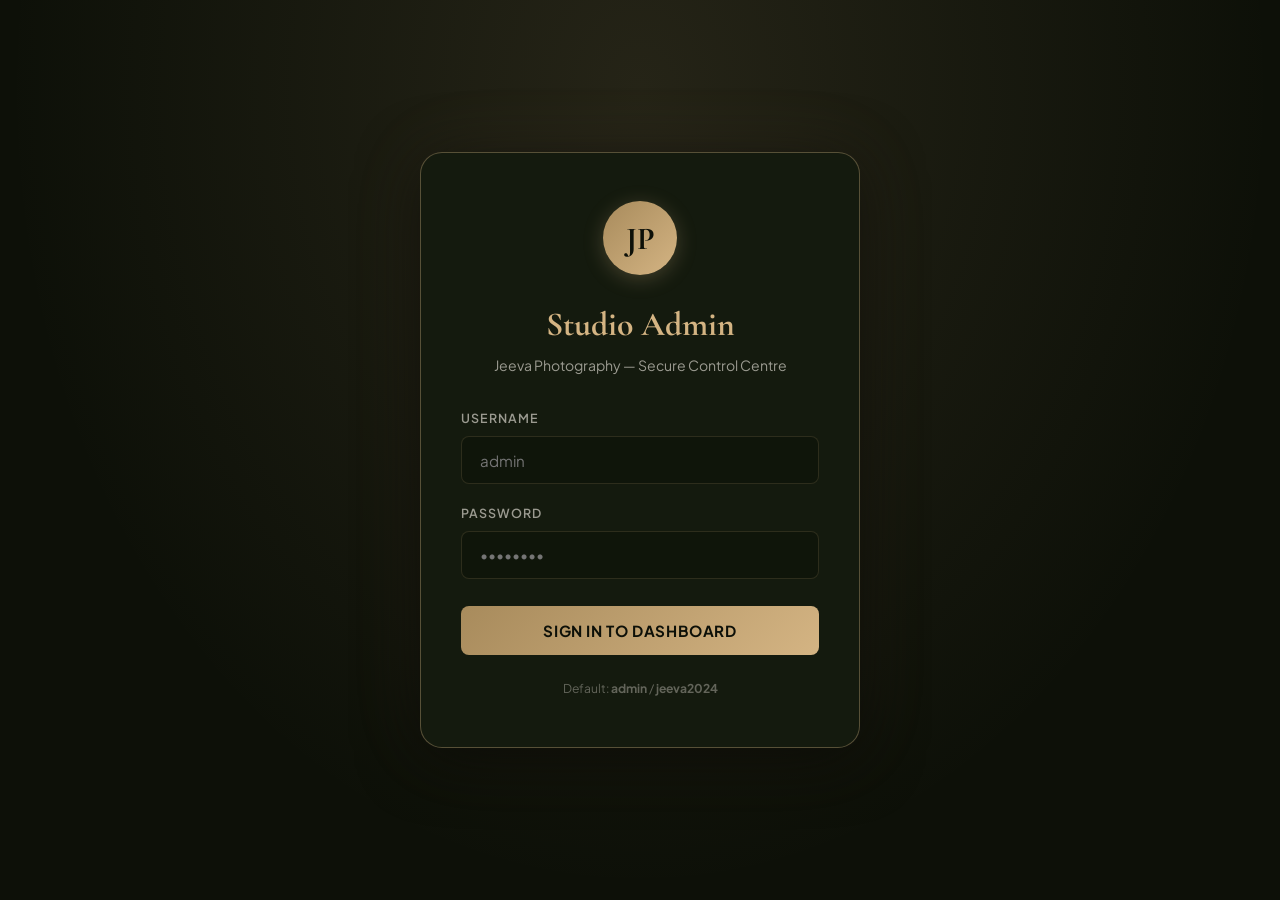
==== admin.html @ 40f2ad57 "Add files via upload" ====
<!DOCTYPE html>
<html lang="en">
<head>
  <meta charset="UTF-8" />
  <meta name="viewport" content="width=device-width, initial-scale=1.0" />
  <title>Jeeva Photography — Studio Admin Portal</title>
  <meta name="robots" content="noindex, nofollow" />
  <link rel="preconnect" href="https://fonts.googleapis.com" />
  <link rel="preconnect" href="https://fonts.gstatic.com" crossorigin />
  <link href="https://fonts.googleapis.com/css2?family=Cormorant+Garamond:wght@400;500;600;700&family=Plus+Jakarta+Sans:wght@300;400;500;600;700&display=swap" rel="stylesheet" />
  <style>
    *, *::before, *::after { box-sizing: border-box; margin: 0; padding: 0; }
    :root {
      --gold: #d4b483;
      --gold-l: #e8d0a0;
      --gold-d: #a88b5c;
      --gold-glow: rgba(212, 180, 131, 0.18);
      --bg: #0d1008;
      --bgp: #141a0e;
      --bgc: #1a2212;
      --bgc2: #212c17;
      --bgi: #0f150a;
      --bdr: rgba(212, 180, 131, 0.15);
      --bdr2: rgba(212, 180, 131, 0.35);
      --t: #f5f0e8;
      --t2: rgba(245, 240, 232, 0.6);
      --t3: rgba(245, 240, 232, 0.35);
      --grn: #27ae60;
      --grns: rgba(39, 174, 96, 0.15);
      --red: #e74c3c;
      --reds: rgba(231, 76, 60, 0.15);
      --blu: #3498db;
      --blus: rgba(52, 152, 219, 0.15);
      --org: #e67e22;
      --orgs: rgba(230, 126, 34, 0.15);
      --sf: 'Cormorant Garamond', Georgia, serif;
      --sn: 'Plus Jakarta Sans', -apple-system, BlinkMacSystemFont, sans-serif;
      --sw: 270px;
      --r: 14px;
      --rs: 8px;
    }
    body {
      font-family: var(--sn);
      background: var(--bg);
      color: var(--t);
      min-height: 100vh;
      font-size: 14px;
      line-height: 1.6;
      overflow-x: hidden;
    }
    a { color: var(--gold); text-decoration: none; }
    button, input, select, textarea { font-family: inherit; }
    ::-webkit-scrollbar { width: 6px; height: 6px; }
    ::-webkit-scrollbar-track { background: var(--bg); }
    ::-webkit-scrollbar-thumb { background: rgba(212, 180, 131, 0.3); border-radius: 4px; }

    /* LOGIN SCREEN */
    #ls {
      position: fixed;
      inset: 0;
      display: flex;
      align-items: center;
      justify-content: center;
      background: var(--bg);
      background-image: radial-gradient(ellipse at 50% 10%, rgba(212, 180, 131, 0.12), transparent 70%);
      z-index: 9999;
      transition: opacity 0.5s ease;
      padding: 1.5rem;
    }
    #ls.h { opacity: 0; pointer-events: none; }
    .lb {
      width: 100%;
      max-width: 440px;
      background: var(--bgp);
      border: 1px solid var(--bdr2);
      border-radius: 22px;
      padding: 3rem 2.5rem;
      text-align: center;
      box-shadow: 0 10px 60px rgba(0,0,0,0.6), 0 0 80px rgba(212, 180, 131, 0.08);
      position: relative;
    }
    .la {
      width: 74px;
      height: 74px;
      background: linear-gradient(135deg, var(--gold-d), var(--gold));
      border-radius: 50%;
      display: flex;
      align-items: center;
      justify-content: center;
      margin: 0 auto 1.4rem;
      font-family: var(--sf);
      font-size: 2rem;
      color: var(--bg);
      font-weight: 700;
      box-shadow: 0 4px 20px rgba(212, 180, 131, 0.25);
    }
    .lt { font-family: var(--sf); font-size: 2.1rem; color: var(--gold); margin-bottom: 0.2rem; font-weight: 700; }
    .ls2 { color: var(--t2); font-size: 0.88rem; margin-bottom: 2rem; }
    .lf { margin-bottom: 1.2rem; text-align: left; }
    .ll { font-size: 0.78rem; color: var(--t2); text-transform: uppercase; letter-spacing: 0.08em; margin-bottom: 0.45rem; display: block; font-weight: 600; }
    .li {
      width: 100%;
      padding: 0.85rem 1.1rem;
      background: var(--bgi);
      border: 1px solid var(--bdr);
      border-radius: var(--rs);
      color: var(--t);
      font-size: 0.95rem;
      outline: none;
      transition: border-color 0.2s, box-shadow 0.2s;
    }
    .li:focus { border-color: var(--gold); box-shadow: 0 0 0 3px var(--gold-glow); }
    .lbt {
      width: 100%;
      padding: 0.95rem;
      background: linear-gradient(135deg, var(--gold-d), var(--gold));
      color: var(--bg);
      font-weight: 700;
      font-size: 0.95rem;
      border: none;
      border-radius: var(--rs);
      letter-spacing: 0.04em;
      text-transform: uppercase;
      margin-top: 0.5rem;
      cursor: pointer;
      transition: all 0.2s;
    }
    .lbt:hover { opacity: 0.92; transform: translateY(-1px); box-shadow: 0 4px 15px rgba(212, 180, 131, 0.3); }
    .ler { color: var(--red); font-size: 0.84rem; margin-top: 0.85rem; display: none; }
    .ler.on { display: block; }
    .login-hint { margin-top: 1.5rem; font-size: 0.76rem; color: var(--t3); }

    /* MAIN APP LAYOUT */
    #app { display: none; min-height: 100vh; }
    #app.on { display: flex; }

    /* SIDEBAR */
    .sb {
      width: var(--sw);
      min-height: 100vh;
      background: var(--bgp);
      border-right: 1px solid var(--bdr);
      display: flex;
      flex-direction: column;
      position: fixed;
      left: 0;
      top: 0;
      bottom: 0;
      z-index: 100;
      overflow-y: auto;
    }
    .sbl {
      padding: 1.5rem 1.4rem 1.2rem;
      border-bottom: 1px solid var(--bdr);
      display: flex;
      align-items: center;
      gap: 0.75rem;
    }
    .sbl-icon {
      width: 36px;
      height: 36px;
      border-radius: 8px;
      background: linear-gradient(135deg, var(--gold-d), var(--gold));
      display: flex;
      align-items: center;
      justify-content: center;
      font-family: var(--sf);
      font-size: 1.1rem;
      color: var(--bg);
      font-weight: 700;
      flex-shrink: 0;
    }
    .sbt { font-family: var(--sf); font-size: 1.35rem; color: var(--gold); display: block; line-height: 1.1; font-weight: 700; }
    .sbs { font-size: 0.7rem; color: var(--t2); text-transform: uppercase; letter-spacing: 0.1em; display: block; margin-top: 2px; }
    
    .sbn { flex: 1; padding: 1.2rem 0.75rem; }
    .ns { font-size: 0.68rem; color: var(--t3); text-transform: uppercase; letter-spacing: 0.12em; padding: 0.7rem 0.75rem 0.3rem; font-weight: 700; }
    .sl {
      display: flex;
      align-items: center;
      gap: 0.75rem;
      padding: 0.7rem 0.9rem;
      border-radius: var(--rs);
      color: var(--t2);
      font-size: 0.88rem;
      font-weight: 500;
      cursor: pointer;
      transition: all 0.2s;
      margin-bottom: 3px;
      user-select: none;
    }
    .sl svg { flex-shrink: 0; opacity: 0.7; transition: opacity 0.2s; }
    .sl:hover { background: rgba(212, 180, 131, 0.08); color: var(--t); }
    .sl:hover svg { opacity: 1; }
    .sl.ac {
      background: linear-gradient(90deg, rgba(212, 180, 131, 0.18), rgba(212, 180, 131, 0.05));
      color: var(--gold);
      border-left: 3px solid var(--gold);
      padding-left: calc(0.9rem - 3px);
      font-weight: 600;
    }
    .sl.ac svg { opacity: 1; color: var(--gold); }
    .sbb {
      margin-left: auto;
      background: var(--gold);
      color: var(--bg);
      font-size: 0.68rem;
      font-weight: 700;
      padding: 0.15rem 0.5rem;
      border-radius: 100px;
    }
    .sbb.muted { background: rgba(212, 180, 131, 0.15); color: var(--gold); }

    .sbf {
      padding: 1.1rem 1.25rem;
      border-top: 1px solid var(--bdr);
      display: flex;
      align-items: center;
      gap: 0.75rem;
      background: rgba(0,0,0,0.15);
    }
    .sba {
      width: 36px;
      height: 36px;
      border-radius: 50%;
      background: linear-gradient(135deg, var(--gold-d), var(--gold));
      display: flex;
      align-items: center;
      justify-content: center;
      font-family: var(--sf);
      font-size: 1.05rem;
      color: var(--bg);
      font-weight: 700;
      flex-shrink: 0;
    }
    .sbfi { flex: 1; min-width: 0; }
    .sbfn { font-size: 0.85rem; font-weight: 600; color: var(--t); white-space: nowrap; overflow: hidden; text-overflow: ellipsis; }
    .sbfr { font-size: 0.72rem; color: var(--t2); }
    .lob {
      background: none;
      border: none;
      color: var(--t2);
      padding: 0.4rem;
      border-radius: var(--rs);
      cursor: pointer;
      transition: color 0.2s, background 0.2s;
    }
    .lob:hover { color: var(--red); background: var(--reds); }

    /* MAIN CONTAINER */
    .mc {
      margin-left: var(--sw);
      flex: 1;
      min-height: 100vh;
      display: flex;
      flex-direction: column;
      background: var(--bg);
    }
    .tb {
      height: 68px;
      background: var(--bgp);
      border-bottom: 1px solid var(--bdr);
      display: flex;
      align-items: center;
      justify-content: space-between;
      padding: 0 2rem;
      position: sticky;
      top: 0;
      z-index: 50;
      backdrop-filter: blur(8px);
    }
    .tb-left { display: flex; align-items: center; gap: 1rem; }
    .tbt { font-family: var(--sf); font-size: 1.45rem; font-weight: 700; color: var(--t); }
    .tbr { display: flex; align-items: center; gap: 1rem; }
    .tbb { display: flex; align-items: center; gap: 0.5rem; font-size: 0.8rem; color: var(--t2); background: var(--bgc); padding: 0.35rem 0.8rem; border-radius: 100px; border: 1px solid var(--bdr); }
    .liv { width: 8px; height: 8px; border-radius: 50%; background: var(--grn); box-shadow: 0 0 8px var(--grn); animation: pls 2s infinite; }
    @keyframes pls { 0%, 100% { opacity: 1; transform: scale(1); } 50% { opacity: 0.5; transform: scale(0.85); } }
    
    .vsb {
      display: flex;
      align-items: center;
      gap: 0.5rem;
      background: rgba(212, 180, 131, 0.12);
      border: 1px solid var(--bdr2);
      color: var(--gold);
      font-size: 0.82rem;
      padding: 0.45rem 1rem;
      border-radius: 100px;
      font-weight: 600;
      transition: all 0.2s;
    }
    .vsb:hover { background: rgba(212, 180, 131, 0.22); transform: translateY(-1px); }

    .pc { padding: 2rem; flex: 1; }
    .pn { display: none; animation: fadeIn 0.25s ease-out; }
    .pn.ac { display: block; }
    @keyframes fadeIn { from { opacity: 0; transform: translateY(6px); } to { opacity: 1; transform: translateY(0); } }

    /* STATS WIDGETS */
    .sr { display: grid; grid-template-columns: repeat(4, 1fr); gap: 1.2rem; margin-bottom: 2rem; }
    .sx {
      background: var(--bgc);
      border: 1px solid var(--bdr);
      border-radius: var(--r);
      padding: 1.4rem 1.5rem;
      position: relative;
      overflow: hidden;
      transition: transform 0.2s, border-color 0.2s;
    }
    .sx:hover { transform: translateY(-2px); border-color: var(--bdr2); }
    .sx::after {
      content: '';
      position: absolute;
      top: 0;
      left: 0;
      right: 0;
      height: 2px;
      background: linear-gradient(90deg, var(--gold-d), var(--gold));
    }
    .sxl { font-size: 0.76rem; color: var(--t2); text-transform: uppercase; letter-spacing: 0.08em; margin-bottom: 0.6rem; font-weight: 600; }
    .sxv { font-family: var(--sf); font-size: 2.2rem; color: var(--gold); font-weight: 700; line-height: 1; margin-bottom: 0.35rem; }
    .sxs { font-size: 0.78rem; color: var(--t3); }

    /* SECTION HEADERS & BUTTONS */
    .sh {
      display: flex;
      align-items: center;
      justify-content: space-between;
      margin-bottom: 1.5rem;
      gap: 1rem;
      flex-wrap: wrap;
    }
    .sht { font-family: var(--sf); font-size: 1.6rem; color: var(--t); font-weight: 700; }
    .shs { font-size: 0.84rem; color: var(--t2); margin-top: 0.15rem; }
    .sha { display: flex; align-items: center; gap: 0.75rem; flex-wrap: wrap; }

    .bg {
      background: linear-gradient(135deg, var(--gold-d), var(--gold));
      color: var(--bg);
      border: none;
      padding: 0.65rem 1.3rem;
      border-radius: var(--rs);
      font-weight: 700;
      font-size: 0.84rem;
      letter-spacing: 0.03em;
      cursor: pointer;
      transition: all 0.2s;
      display: inline-flex;
      align-items: center;
      gap: 0.5rem;
    }
    .bg:hover { opacity: 0.92; transform: translateY(-1px); box-shadow: 0 4px 14px rgba(212, 180, 131, 0.25); }
    .bo {
      background: rgba(212, 180, 131, 0.06);
      border: 1px solid var(--bdr2);
      color: var(--gold);
      padding: 0.6rem 1.2rem;
      border-radius: var(--rs);
      font-size: 0.84rem;
      font-weight: 600;
      cursor: pointer;
      transition: all 0.2s;
      display: inline-flex;
      align-items: center;
      gap: 0.5rem;
    }
    .bo:hover { background: rgba(212, 180, 131, 0.15); transform: translateY(-1px); }
    .bd {
      background: var(--reds);
      border: 1px solid rgba(231, 76, 60, 0.35);
      color: #ff6b6b;
      padding: 0.55rem 1.1rem;
      border-radius: var(--rs);
      font-size: 0.82rem;
      font-weight: 600;
      cursor: pointer;
      transition: all 0.2s;
      display: inline-flex;
      align-items: center;
      gap: 0.4rem;
    }
    .bd:hover { background: rgba(231, 76, 60, 0.3); color: #fff; }
    .bsm { padding: 0.35rem 0.75rem; font-size: 0.78rem; border-radius: 6px; }

    /* SEARCH & FILTERS BAR */
    .filter-bar {
      display: flex;
      gap: 0.75rem;
      align-items: center;
      margin-bottom: 1.5rem;
      flex-wrap: wrap;
    }
    .si-wrap { position: relative; flex: 1; min-width: 240px; }
    .si-icon { position: absolute; left: 1rem; top: 50%; transform: translateY(-50%); color: var(--t3); pointer-events: none; }
    .si {
      width: 100%;
      padding: 0.7rem 1rem 0.7rem 2.6rem;
      background: var(--bgc);
      border: 1px solid var(--bdr);
      border-radius: var(--rs);
      color: var(--t);
      font-size: 0.88rem;
      outline: none;
      transition: border-color 0.2s, box-shadow 0.2s;
    }
    .si:focus { border-color: var(--gold); box-shadow: 0 0 0 3px var(--gold-glow); }
    .fs {
      padding: 0.7rem 1rem;
      background: var(--bgc);
      border: 1px solid var(--bdr);
      border-radius: var(--rs);
      color: var(--t);
      font-size: 0.88rem;
      outline: none;
      cursor: pointer;
    }
    .fs option { background: var(--bgp); color: var(--t); }
    
    .filter-pills { display: flex; gap: 0.5rem; overflow-x: auto; padding-bottom: 2px; }
    .filter-pill {
      padding: 0.45rem 1rem;
      background: var(--bgc);
      border: 1px solid var(--bdr);
      border-radius: 100px;
      font-size: 0.8rem;
      color: var(--t2);
      cursor: pointer;
      white-space: nowrap;
      transition: all 0.2s;
    }
    .filter-pill:hover { border-color: var(--gold); color: var(--t); }
    .filter-pill.ac { background: var(--gold); color: var(--bg); border-color: var(--gold); font-weight: 700; }

    /* TABLES */
    .tw {
      background: var(--bgc);
      border: 1px solid var(--bdr);
      border-radius: var(--r);
      overflow-x: auto;
      box-shadow: 0 4px 20px rgba(0,0,0,0.2);
    }
    .dt { width: 100%; border-collapse: collapse; min-width: 700px; }
    .dt th {
      background: rgba(212, 180, 131, 0.08);
      padding: 0.85rem 1.2rem;
      text-align: left;
      font-size: 0.74rem;
      font-weight: 700;
      color: var(--gold);
      text-transform: uppercase;
      letter-spacing: 0.08em;
      border-bottom: 1px solid var(--bdr);
    }
    .dt td {
      padding: 0.95rem 1.2rem;
      font-size: 0.88rem;
      border-bottom: 1px solid rgba(212, 180, 131, 0.06);
      vertical-align: middle;
    }
    .dt tr:last-child td { border-bottom: none; }
    .dt tr:hover td { background: var(--bgc2); }

    /* STATUS BADGES */
    .stb { display: inline-flex; align-items: center; gap: 0.4rem; padding: 0.25rem 0.7rem; border-radius: 100px; font-size: 0.74rem; font-weight: 600; }
    .st-n { background: var(--blus); color: #5dade2; }
    .st-c { background: var(--orgs); color: var(--org); }
    .st-k { background: var(--grns); color: var(--grn); }
    .st-x { background: rgba(255, 255, 255, 0.08); color: var(--t2); }
    .std { width: 6px; height: 6px; border-radius: 50%; background: currentColor; }

    /* GALLERY GRIDS */
    .gallery-grid {
      display: grid;
      grid-template-columns: repeat(auto-fill, minmax(260px, 1fr));
      gap: 1.4rem;
    }
    .gallery-card {
      background: var(--bgc);
      border: 1px solid var(--bdr);
      border-radius: var(--r);
      overflow: hidden;
      display: flex;
      flex-direction: column;
      position: relative;
      transition: transform 0.25s, border-color 0.25s, box-shadow 0.25s;
    }
    .gallery-card:hover {
      transform: translateY(-4px);
      border-color: var(--bdr2);
      box-shadow: 0 8px 30px rgba(0,0,0,0.4);
    }
    .gallery-thumb-wrap {
      position: relative;
      width: 100%;
      height: 220px;
      background: #000;
      overflow: hidden;
    }
    .gallery-thumb {
      width: 100%;
      height: 100%;
      object-fit: cover;
      transition: transform 0.3s ease;
    }
    .gallery-card:hover .gallery-thumb { transform: scale(1.04); }
    .gallery-tag-pill {
      position: absolute;
      top: 0.75rem;
      left: 0.75rem;
      background: rgba(13, 16, 8, 0.85);
      backdrop-filter: blur(4px);
      border: 1px solid var(--bdr);
      color: var(--gold);
      font-size: 0.72rem;
      font-weight: 600;
      padding: 0.25rem 0.65rem;
      border-radius: 100px;
    }
    .gallery-format-pill {
      position: absolute;
      top: 0.75rem;
      right: 0.75rem;
      background: rgba(0,0,0,0.7);
      color: var(--t2);
      font-size: 0.68rem;
      padding: 0.2rem 0.5rem;
      border-radius: 4px;
      text-transform: uppercase;
    }
    .gallery-card-body {
      padding: 1.2rem;
      flex: 1;
      display: flex;
      flex-direction: column;
      justify-content: space-between;
    }
    .gallery-card-title {
      font-weight: 600;
      font-size: 0.95rem;
      color: var(--t);
      margin-bottom: 0.4rem;
      line-height: 1.35;
      display: -webkit-box;
      -webkit-line-clamp: 2;
      -webkit-box-orient: vertical;
      overflow: hidden;
    }
    .gallery-card-meta {
      font-size: 0.78rem;
      color: var(--t2);
      margin-bottom: 1rem;
      display: flex;
      justify-content: space-between;
    }
    .gallery-card-actions {
      display: flex;
      gap: 0.5rem;
      border-top: 1px solid var(--bdr);
      padding-top: 0.9rem;
    }

    /* VIDEO CARDS */
    .video-grid {
      display: grid;
      grid-template-columns: repeat(auto-fill, minmax(320px, 1fr));
      gap: 1.5rem;
    }
    .video-admin-card {
      background: var(--bgc);
      border: 1px solid var(--bdr);
      border-radius: var(--r);
      overflow: hidden;
      display: flex;
      flex-direction: column;
      transition: transform 0.2s, border-color 0.2s;
    }
    .video-admin-card:hover { transform: translateY(-3px); border-color: var(--bdr2); }
    .video-preview-wrapper {
      position: relative;
      width: 100%;
      height: 200px;
      background: #000;
    }
    .video-preview-wrapper video {
      width: 100%;
      height: 100%;
      object-fit: cover;
    }
    .video-preview-poster {
      position: absolute;
      inset: 0;
      width: 100%;
      height: 100%;
      object-fit: cover;
    }
    .video-badge-tag {
      position: absolute;
      top: 0.75rem;
      left: 0.75rem;
      background: var(--gold);
      color: var(--bg);
      font-size: 0.72rem;
      font-weight: 700;
      padding: 0.2rem 0.6rem;
      border-radius: 4px;
      z-index: 2;
    }

    /* TESTIMONIALS LIST */
    .test-grid {
      display: grid;
      grid-template-columns: repeat(auto-fill, minmax(320px, 1fr));
      gap: 1.3rem;
    }
    .test-card {
      background: var(--bgc);
      border: 1px solid var(--bdr);
      border-radius: var(--r);
      padding: 1.5rem;
      display: flex;
      flex-direction: column;
      justify-content: space-between;
      transition: border-color 0.2s, transform 0.2s;
    }
    .test-card:hover { border-color: var(--bdr2); transform: translateY(-2px); }
    .test-head { display: flex; align-items: center; gap: 0.9rem; margin-bottom: 0.9rem; }
    .test-avatar {
      width: 44px;
      height: 44px;
      border-radius: 50%;
      background: linear-gradient(135deg, var(--gold-d), var(--gold));
      display: flex;
      align-items: center;
      justify-content: center;
      font-family: var(--sf);
      font-size: 1.2rem;
      color: var(--bg);
      font-weight: 700;
      overflow: hidden;
      flex-shrink: 0;
    }
    .test-avatar img { width: 100%; height: 100%; object-fit: cover; }
    .test-name { font-weight: 700; font-size: 1rem; color: var(--t); }
    .test-loc { font-size: 0.78rem; color: var(--t2); }
    .test-stars { color: var(--gold); font-size: 1rem; margin-bottom: 0.6rem; letter-spacing: 2px; }
    .test-body { font-size: 0.88rem; color: var(--t2); line-height: 1.6; font-style: italic; margin-bottom: 1.2rem; flex: 1; }
    .test-actions { display: flex; gap: 0.5rem; border-top: 1px solid var(--bdr); padding-top: 0.8rem; }

    /* PACKAGES CARDS */
    .pkg-admin-grid {
      display: grid;
      grid-template-columns: repeat(auto-fill, minmax(320px, 1fr));
      gap: 1.5rem;
    }
    .pkg-admin-card {
      background: var(--bgc);
      border: 1px solid var(--bdr);
      border-radius: var(--r);
      padding: 1.6rem;
      display: flex;
      flex-direction: column;
      position: relative;
    }
    .pkg-admin-card.popular { border-color: var(--gold); }
    .pkg-pop-badge {
      position: absolute;
      top: -10px;
      right: 1.5rem;
      background: var(--gold);
      color: var(--bg);
      font-size: 0.72rem;
      font-weight: 700;
      padding: 0.2rem 0.7rem;
      border-radius: 100px;
      text-transform: uppercase;
    }
    .pkg-title { font-family: var(--sf); font-size: 1.6rem; color: var(--gold); margin-bottom: 0.3rem; font-weight: 700; }
    .pkg-price { font-size: 1.5rem; font-weight: 700; color: var(--t); margin-bottom: 1rem; }
    .pkg-price span { font-size: 0.85rem; color: var(--t2); font-weight: 400; margin-right: 0.3rem; }
    .pkg-features { list-style: none; margin-bottom: 1.4rem; flex: 1; }
    .pkg-features li {
      font-size: 0.84rem;
      color: var(--t2);
      padding: 0.35rem 0;
      border-bottom: 1px solid rgba(212, 180, 131, 0.06);
      display: flex;
      align-items: flex-start;
      gap: 0.5rem;
    }
    .pkg-features li::before { content: '✓'; color: var(--gold); font-weight: 700; }

    /* MODALS & FORMS */
    .mo {
      position: fixed;
      inset: 0;
      background: rgba(0, 0, 0, 0.8);
      backdrop-filter: blur(6px);
      z-index: 1000;
      display: none;
      align-items: center;
      justify-content: center;
      padding: 1.5rem;
    }
    .mo.on { display: flex; animation: fadeIn 0.2s ease-out; }
    .mb {
      background: var(--bgp);
      border: 1px solid var(--bdr2);
      border-radius: 20px;
      padding: 2.2rem;
      width: 100%;
      max-width: 650px;
      box-shadow: 0 10px 50px rgba(0,0,0,0.7);
      position: relative;
      max-height: 92vh;
      overflow-y: auto;
    }
    .moc {
      position: absolute;
      top: 1.2rem;
      right: 1.2rem;
      background: rgba(255,255,255,0.05);
      border: 1px solid var(--bdr);
      color: var(--t2);
      width: 32px;
      height: 32px;
      border-radius: 50%;
      display: flex;
      align-items: center;
      justify-content: center;
      cursor: pointer;
      font-size: 1rem;
      transition: all 0.2s;
    }
    .moc:hover { color: var(--t); background: var(--reds); border-color: var(--red); }
    .mot { font-family: var(--sf); font-size: 1.7rem; color: var(--gold); margin-bottom: 0.2rem; font-weight: 700; }
    .mos { font-size: 0.84rem; color: var(--t2); margin-bottom: 1.5rem; }

    .fr { display: grid; grid-template-columns: 1fr 1fr; gap: 1.2rem; margin-bottom: 1.2rem; }
    .fr.f { grid-template-columns: 1fr; }
    .ff { display: flex; flex-direction: column; gap: 0.4rem; }
    .flb { font-size: 0.78rem; color: var(--t2); font-weight: 600; text-transform: uppercase; letter-spacing: 0.06em; }
    .fc {
      width: 100%;
      padding: 0.75rem 1rem;
      background: var(--bgi);
      border: 1px solid var(--bdr);
      border-radius: var(--rs);
      color: var(--t);
      font-size: 0.9rem;
      outline: none;
      transition: border-color 0.2s, box-shadow 0.2s;
    }
    .fc:focus { border-color: var(--gold); box-shadow: 0 0 0 3px var(--gold-glow); }
    .fc option { background: var(--bgp); color: var(--t); }
    .fca { resize: vertical; min-height: 90px; }
    
    /* FILE UPLOAD DROPZONE */
    .dropzone-box {
      border: 2px dashed var(--bdr2);
      border-radius: var(--rs);
      padding: 1.4rem;
      text-align: center;
      background: rgba(212, 180, 131, 0.03);
      cursor: pointer;
      transition: all 0.2s;
      position: relative;
    }
    .dropzone-box:hover, .dropzone-box.dragover {
      border-color: var(--gold);
      background: rgba(212, 180, 131, 0.08);
    }
    .dropzone-box input[type="file"] {
      position: absolute;
      inset: 0;
      opacity: 0;
      cursor: pointer;
      width: 100%;
      height: 100%;
    }
    .dz-icon { color: var(--gold); margin-bottom: 0.5rem; }
    .dz-title { font-weight: 600; font-size: 0.88rem; color: var(--t); margin-bottom: 0.2rem; }
    .dz-hint { font-size: 0.74rem; color: var(--t2); }
    
    /* PREVIEW CONTAINER */
    .preview-box {
      margin-top: 0.75rem;
      position: relative;
      display: none;
      border-radius: var(--rs);
      overflow: hidden;
      border: 1px solid var(--bdr2);
      max-height: 180px;
      background: #000;
    }
    .preview-box.on { display: block; }
    .preview-box img, .preview-box video { width: 100%; max-height: 180px; object-fit: contain; }
    .preview-remove {
      position: absolute;
      top: 0.5rem;
      right: 0.5rem;
      background: rgba(0,0,0,0.75);
      border: 1px solid var(--red);
      color: #ff6b6b;
      padding: 0.2rem 0.5rem;
      border-radius: 4px;
      font-size: 0.72rem;
      cursor: pointer;
    }

    /* CARD SECTIONS (SETTINGS & CONTENT) */
    .scd {
      background: var(--bgc);
      border: 1px solid var(--bdr);
      border-radius: var(--r);
      padding: 1.8rem;
      margin-bottom: 1.8rem;
    }
    .scdt {
      font-size: 1.05rem;
      font-weight: 700;
      color: var(--gold);
      margin-bottom: 1.2rem;
      padding-bottom: 0.75rem;
      border-bottom: 1px solid var(--bdr);
      display: flex;
      align-items: center;
      gap: 0.6rem;
    }

    /* QUICK ACTIONS */
    .qa { display: grid; grid-template-columns: repeat(3, 1fr); gap: 1.2rem; margin-bottom: 2rem; }
    .qc {
      background: var(--bgc);
      border: 1px solid var(--bdr);
      border-radius: var(--r);
      padding: 1.3rem 1.4rem;
      display: flex;
      align-items: center;
      gap: 1rem;
      cursor: pointer;
      transition: all 0.2s;
      color: inherit;
    }
    .qc:hover { border-color: var(--bdr2); background: var(--bgc2); transform: translateY(-2px); }
    .qi {
      width: 44px;
      height: 44px;
      border-radius: 10px;
      display: flex;
      align-items: center;
      justify-content: center;
      background: rgba(212, 180, 131, 0.12);
      color: var(--gold);
      flex-shrink: 0;
    }
    .ql { font-weight: 700; font-size: 0.92rem; }
    .qsu { font-size: 0.78rem; color: var(--t2); }

    /* TOAST */
    #atst {
      position: fixed;
      bottom: 2rem;
      right: 2rem;
      background: var(--bgp);
      border: 1px solid var(--bdr2);
      border-left: 4px solid var(--gold);
      color: var(--t);
      padding: 0.9rem 1.4rem;
      border-radius: var(--rs);
      font-size: 0.88rem;
      font-weight: 500;
      box-shadow: 0 8px 30px rgba(0,0,0,0.5);
      z-index: 9000;
      transform: translateY(30px);
      opacity: 0;
      transition: all 0.3s ease;
      pointer-events: none;
      display: flex;
      align-items: center;
      gap: 0.6rem;
    }
    #atst.on { transform: translateY(0); opacity: 1; }

    @media (max-width: 1100px) {
      .sr { grid-template-columns: repeat(2, 1fr); }
      .qa { grid-template-columns: 1fr 1fr; }
    }
    @media (max-width: 768px) {
      .sb { transform: translateX(-100%); transition: transform 0.3s; }
      .sb.open { transform: translateX(0); }
      .mc { margin-left: 0; }
      .sr, .fr, .qa { grid-template-columns: 1fr; }
      .pc { padding: 1.2rem; }
    }
  </style>
</head>
<body>

<!-- LOGIN OVERLAY -->
<div id="ls">
  <div class="lb">
    <div class="la">JP</div>
    <h1 class="lt">Studio Admin</h1>
    <p class="ls2">Jeeva Photography — Secure Control Centre</p>
    <form id="loginForm" onsubmit="handleLogin(event)">
      <div class="lf">
        <label class="ll" for="lu">Username</label>
        <input class="li" type="text" id="lu" placeholder="admin" autocomplete="username" required />
      </div>
      <div class="lf">
        <label class="ll" for="lp">Password</label>
        <input class="li" type="password" id="lp" placeholder="••••••••" autocomplete="current-password" required />
      </div>
      <button type="submit" class="lbt" id="lbn">Sign In to Dashboard</button>
    </form>
    <div class="ler" id="ler">Incorrect username or password. Please try again.</div>
    <div class="login-hint">Default: <strong>admin</strong> / <strong>jeeva2024</strong></div>
  </div>
</div>

<!-- APP WRAPPER -->
<div id="app">

  <!-- SIDEBAR NAVIGATION -->
  <aside class="sb">
    <div class="sbl">
      <div class="sbl-icon">J</div>
      <div>
        <span class="sbt">Jeeva Studio</span>
        <span class="sbs">Control Centre</span>
      </div>
    </div>
    <nav class="sbn">
      <div class="ns">Overview</div>
      <div class="sl ac" data-p="dashboard">
        <svg width="18" height="18" viewBox="0 0 24 24" fill="none" stroke="currentColor" stroke-width="2"><rect x="3" y="3" width="7" height="7"/><rect x="14" y="3" width="7" height="7"/><rect x="14" y="14" width="7" height="7"/><rect x="3" y="14" width="7" height="7"/></svg>
        <span>Dashboard</span>
      </div>
      <div class="sl" data-p="enquiries">
        <svg width="18" height="18" viewBox="0 0 24 24" fill="none" stroke="currentColor" stroke-width="2"><path d="M21 15a2 2 0 0 1-2 2H7l-4 4V5a2 2 0 0 1 2-2h14a2 2 0 0 1 2 2z"/></svg>
        <span>Enquiries</span>
        <span class="sbb" id="nbdg">0</span>
      </div>

      <div class="ns" style="margin-top:0.8rem">Website Sections</div>
      <div class="sl" data-p="home">
        <svg width="18" height="18" viewBox="0 0 24 24" fill="none" stroke="currentColor" stroke-width="2"><path d="M3 9l9-7 9 7v11a2 2 0 0 1-2 2H5a2 2 0 0 1-2-2z"/><polyline points="9 22 9 12 15 12 15 22"/></svg>
        <span>Home / Hero</span>
      </div>
      <div class="sl" data-p="about">
        <svg width="18" height="18" viewBox="0 0 24 24" fill="none" stroke="currentColor" stroke-width="2"><path d="M20 21v-2a4 4 0 0 0-4-4H8a4 4 0 0 0-4 4v2"/><circle cx="12" cy="7" r="4"/></svg>
        <span>About / Founder</span>
      </div>
      <div class="sl" data-p="portfolio">
        <svg width="18" height="18" viewBox="0 0 24 24" fill="none" stroke="currentColor" stroke-width="2"><rect x="3" y="3" width="18" height="18" rx="2" ry="2"/><circle cx="8.5" cy="8.5" r="1.5"/><polyline points="21 15 16 10 5 21"/></svg>
        <span>Portfolio Photos</span>
        <span class="sbb muted" id="pCount">0</span>
      </div>
      <div class="sl" data-p="videos">
        <svg width="18" height="18" viewBox="0 0 24 24" fill="none" stroke="currentColor" stroke-width="2"><polygon points="23 7 16 12 23 17 23 7"/><rect x="1" y="5" width="15" height="14" rx="2"/></svg>
        <span>Cinematic Films</span>
        <span class="sbb muted" id="vCount">0</span>
      </div>
      <div class="sl" data-p="testimonials">
        <svg width="18" height="18" viewBox="0 0 24 24" fill="none" stroke="currentColor" stroke-width="2"><polygon points="12 2 15.09 8.26 22 9.27 17 14.14 18.18 21.02 12 17.77 5.82 21.02 7 14.14 2 9.27 8.91 8.26 12 2"/></svg>
        <span>Testimonials</span>
      </div>
      <div class="sl" data-p="packages">
        <svg width="18" height="18" viewBox="0 0 24 24" fill="none" stroke="currentColor" stroke-width="2"><rect x="2" y="3" width="20" height="14" rx="2"/><line x1="8" y1="21" x2="16" y2="21"/><line x1="12" y1="17" x2="12" y2="21"/></svg>
        <span>Packages & Pricing</span>
      </div>

      <div class="ns" style="margin-top:0.8rem">System</div>
      <div class="sl" data-p="settings">
        <svg width="18" height="18" viewBox="0 0 24 24" fill="none" stroke="currentColor" stroke-width="2"><circle cx="12" cy="12" r="3"/><path d="M19.4 15a1.65 1.65 0 0 0 .33 1.82l.06.06a2 2 0 0 1-2.83 2.83l-.06-.06a1.65 1.65 0 0 0-1.82-.33 1.65 1.65 0 0 0-1 1.51V21a2 2 0 0 1-4 0v-.09A1.65 1.65 0 0 0 9 19.4a1.65 1.65 0 0 0-1.82.33l-.06.06a2 2 0 0 1-2.83-2.83l.06-.06A1.65 1.65 0 0 0 4.68 15a1.65 1.65 0 0 0-1.51-1H3a2 2 0 0 1 0-4h.09A1.65 1.65 0 0 0 4.6 9a1.65 1.65 0 0 0-.33-1.82l-.06-.06a2 2 0 0 1 2.83-2.83l.06.06A1.65 1.65 0 0 0 9 4.68a1.65 1.65 0 0 0 1-1.51V3a2 2 0 0 1 4 0v.09a1.65 1.65 0 0 0 1 1.51 1.65 1.65 0 0 0 1.82-.33l.06-.06a2 2 0 0 1 2.83 2.83l-.06.06A1.65 1.65 0 0 0 19.4 9a1.65 1.65 0 0 0 1.51 1H21a2 2 0 0 1 0 4h-.09a1.65 1.65 0 0 0-1.51 1z"/></svg>
        <span>Settings & Backup</span>
      </div>
    </nav>

    <div class="sbf">
      <div class="sba">J</div>
      <div class="sbfi">
        <div class="sbfn">Jeeva</div>
        <div class="sbfr">Studio Owner</div>
      </div>
      <button class="lob" id="lobtn" title="Sign Out">
        <svg width="18" height="18" viewBox="0 0 24 24" fill="none" stroke="currentColor" stroke-width="2"><path d="M9 21H5a2 2 0 0 1-2-2V5a2 2 0 0 1 2-2h4"/><polyline points="16 17 21 12 16 7"/><line x1="21" y1="12" x2="9" y2="12"/></svg>
      </button>
    </div>
  </aside>

  <!-- MAIN CONTENT AREA -->
  <div class="mc">
    
    <!-- TOPBAR -->
    <header class="tb">
      <div class="tb-left">
        <span class="tbt" id="tbt">Dashboard</span>
      </div>
      <div class="tbr">
        <div class="tbb"><span class="liv"></span><span>Studio Live</span></div>
        <a href="index.html" target="_blank" class="vsb">
          <svg width="15" height="15" viewBox="0 0 24 24" fill="none" stroke="currentColor" stroke-width="2"><path d="M18 13v6a2 2 0 0 1-2 2H5a2 2 0 0 1-2-2V8a2 2 0 0 1 2-2h6"/><polyline points="15 3 21 3 21 9"/><line x1="10" y1="14" x2="21" y2="3"/></svg>
          <span>View Site</span>
        </a>
      </div>
    </header>

    <div class="pc">

      <!-- TAB 1: DASHBOARD -->
      <div class="pn ac" id="pn-dashboard">
        <div class="sr">
          <div class="sx">
            <div class="sxl">Total Enquiries</div>
            <div class="sxv" id="s1">0</div>
            <div class="sxs">All-time received</div>
          </div>
          <div class="sx">
            <div class="sxl">New Leads</div>
            <div class="sxv" id="s2">0</div>
            <div class="sxs">Awaiting response</div>
          </div>
          <div class="sx">
            <div class="sxl">Portfolio Photos</div>
            <div class="sxv" id="s3">0</div>
            <div class="sxs">Live on showcase</div>
          </div>
          <div class="sx">
            <div class="sxl">Cinematic Films</div>
            <div class="sxv" id="s4">0</div>
            <div class="sxs">Videos & reels</div>
          </div>
        </div>

        <div class="sh">
          <div>
            <div class="sht">Quick Actions</div>
            <div class="shs">Frequently used studio operations</div>
          </div>
        </div>

        <div class="qa">
          <div class="qc" onclick="go('home')">
            <div class="qi"><svg width="22" height="22" viewBox="0 0 24 24" fill="none" stroke="currentColor" stroke-width="2"><path d="M3 9l9-7 9 7v11a2 2 0 0 1-2 2H5a2 2 0 0 1-2-2z"/><polyline points="9 22 9 12 15 12 15 22"/></svg></div>
            <div>
              <div class="ql">Edit Home / Hero</div>
              <div class="qsu">Update banners & text</div>
            </div>
          </div>
          <div class="qc" onclick="go('about')">
            <div class="qi"><svg width="22" height="22" viewBox="0 0 24 24" fill="none" stroke="currentColor" stroke-width="2"><path d="M20 21v-2a4 4 0 0 0-4-4H8a4 4 0 0 0-4 4v2"/><circle cx="12" cy="7" r="4"/></svg></div>
            <div>
              <div class="ql">Edit About / Founder</div>
              <div class="qsu">Update portrait & story</div>
            </div>
          </div>
          <div class="qc" onclick="openAddPhoto()">
            <div class="qi"><svg width="22" height="22" viewBox="0 0 24 24" fill="none" stroke="currentColor" stroke-width="2"><rect x="3" y="3" width="18" height="18" rx="2"/><circle cx="8.5" cy="8.5" r="1.5"/><line x1="12" y1="11" x2="12" y2="17"/><line x1="9" y1="14" x2="15" y2="14"/></svg></div>
            <div>
              <div class="ql">+ Add Photo from PC</div>
              <div class="qsu">Upload to portfolio</div>
            </div>
          </div>
          <div class="qc" onclick="openAddVideo()">
            <div class="qi"><svg width="22" height="22" viewBox="0 0 24 24" fill="none" stroke="currentColor" stroke-width="2"><polygon points="23 7 16 12 23 17 23 7"/><rect x="1" y="5" width="15" height="14" rx="2"/></svg></div>
            <div>
              <div class="ql">+ Add Video Film</div>
              <div class="qsu">Upload 4K highlights</div>
            </div>
          </div>
          <div class="qc" onclick="openAddBooking()">
            <div class="qi"><svg width="22" height="22" viewBox="0 0 24 24" fill="none" stroke="currentColor" stroke-width="2"><path d="M16 21v-2a4 4 0 0 0-4-4H5a4 4 0 0 0-4 4v2"/><circle cx="8.5" cy="7" r="4"/><line x1="20" y1="8" x2="20" y2="14"/><line x1="23" y1="11" x2="17" y2="11"/></svg></div>
            <div>
              <div class="ql">+ New Client Lead</div>
              <div class="qsu">Record manual booking</div>
            </div>
          </div>
          <div class="qc" onclick="go('enquiries')">
            <div class="qi"><svg width="22" height="22" viewBox="0 0 24 24" fill="none" stroke="currentColor" stroke-width="2"><path d="M21 15a2 2 0 0 1-2 2H7l-4 4V5a2 2 0 0 1 2-2h14a2 2 0 0 1 2 2z"/></svg></div>
            <div>
              <div class="ql">View All Enquiries</div>
              <div class="qsu">Manage client bookings</div>
            </div>
          </div>
        </div>

        <div class="sh">
          <div>
            <div class="sht">Recent Enquiries</div>
            <div class="shs">Latest leads submitted from the website</div>
          </div>
          <button class="bo" onclick="go('enquiries')">View All Enquiries →</button>
        </div>
        <div class="tw">
          <table class="dt">
            <thead>
              <tr>
                <th>Client</th>
                <th>Package</th>
                <th>Event Date</th>
                <th>Received</th>
                <th>Status</th>
                <th>Action</th>
              </tr>
            </thead>
            <tbody id="reb">
              <tr><td colspan="6" style="text-align:center;color:var(--t2);padding:2rem">No enquiries yet.</td></tr>
            </tbody>
          </table>
        </div>
      </div>

      <!-- TAB 2: HOME / HERO SECTION -->
      <div class="pn" id="pn-home">
        <div class="sh">
          <div>
            <div class="sht">Home / Hero Section Customization</div>
            <div class="shs">Headlines, slideshow background photos, and trust badges</div>
          </div>
          <button class="bg" onclick="saveHomeSection()">Save Home Section</button>
        </div>

        <div class="scd">
          <div class="scdt">
            <svg width="18" height="18" viewBox="0 0 24 24" fill="none" stroke="currentColor" stroke-width="2"><path d="M3 9l9-7 9 7v11a2 2 0 0 1-2 2H5a2 2 0 0 1-2-2z"/></svg>
            Hero Headlines & Intro Text
          </div>
          <div class="fr">
            <div class="ff">
              <label class="flb">Studio Script Tag (Top)</label>
              <input class="fc" id="h_nameScript" value="Jeeva" />
            </div>
            <div class="ff">
              <label class="flb">Studio Serif Tag (Top)</label>
              <input class="fc" id="h_nameSerif" value="Photography" />
            </div>
          </div>
          <div class="fr">
            <div class="ff">
              <label class="flb">Main Headline (Line 1)</label>
              <input class="fc" id="h_title1" value="Preserving Timeless Emotions." />
            </div>
            <div class="ff">
              <label class="flb">Highlight Headline (Line 2 — Gold Accent)</label>
              <input class="fc" id="h_title2" value="Crafting Visual Legacies." />
            </div>
          </div>
          <div class="fr f">
            <div class="ff">
              <label class="flb">Hero Subtitle Paragraph</label>
              <textarea class="fc fca" id="h_subtitle">A masterclass fine-art studio dedicated to documenting unscripted emotion, royal wedding ceremonies &amp; unforgettable life chapters with bespoke elegance.</textarea>
            </div>
          </div>
        </div>

        <div class="scd">
          <div class="scdt">
            <svg width="18" height="18" viewBox="0 0 24 24" fill="none" stroke="currentColor" stroke-width="2"><rect x="3" y="3" width="18" height="18" rx="2"/><circle cx="8.5" cy="8.5" r="1.5"/></svg>
            Hero Background Slideshow Images (Upload from PC or Path)
          </div>
          <div class="fr">
            <div class="ff">
              <label class="flb">Hero Slide 1 (PC Upload)</label>
              <input type="file" class="fc" accept="image/*" onchange="handleHeroSlideFile(this, 1)" />
              <input class="fc" id="h_slide1" value="images/hero-slide-1.jpg" style="margin-top:0.4rem" />
            </div>
            <div class="ff">
              <label class="flb">Hero Slide 2 (PC Upload)</label>
              <input type="file" class="fc" accept="image/*" onchange="handleHeroSlideFile(this, 2)" />
              <input class="fc" id="h_slide2" value="images/hero-slide-2.jpg" style="margin-top:0.4rem" />
            </div>
          </div>
          <div class="fr f">
            <div class="ff">
              <label class="flb">Hero Slide 3 (PC Upload)</label>
              <input type="file" class="fc" accept="image/*" onchange="handleHeroSlideFile(this, 3)" />
              <input class="fc" id="h_slide3" value="images/hero-slide-3.jpg" style="margin-top:0.4rem" />
            </div>
          </div>
        </div>

        <div class="scd">
          <div class="scdt">
            <svg width="18" height="18" viewBox="0 0 24 24" fill="none" stroke="currentColor" stroke-width="2"><polyline points="20 6 9 17 4 12"/></svg>
            Hero Trust Badges & Metrics
          </div>
          <div class="fr">
            <div class="ff"><label class="flb">Badge 1 Number</label><input class="fc" id="h_t1Num" value="16+" /></div>
            <div class="ff"><label class="flb">Badge 1 Label</label><input class="fc" id="h_t1Lbl" value="Years Mastery" /></div>
          </div>
          <div class="fr">
            <div class="ff"><label class="flb">Badge 2 Number</label><input class="fc" id="h_t2Num" value="571+" /></div>
            <div class="ff"><label class="flb">Badge 2 Label</label><input class="fc" id="h_t2Lbl" value="Celebrations" /></div>
          </div>
          <div class="fr">
            <div class="ff"><label class="flb">Badge 3 Number</label><input class="fc" id="h_t3Num" value="4K" /></div>
            <div class="ff"><label class="flb">Badge 3 Label</label><input class="fc" id="h_t3Lbl" value="Cinema Grade" /></div>
          </div>
          <div class="fr">
            <div class="ff"><label class="flb">Badge 4 Number</label><input class="fc" id="h_t4Num" value="100%" /></div>
            <div class="ff"><label class="flb">Badge 4 Label</label><input class="fc" id="h_t4Lbl" value="Artisanal Finish" /></div>
          </div>
          <button class="bg" onclick="saveHomeSection()">Save Home Section</button>
        </div>
      </div>

      <!-- TAB 3: ABOUT / FOUNDER SECTION -->
      <div class="pn" id="pn-about">
        <div class="sh">
          <div>
            <div class="sht">About / Founder Section Customization</div>
            <div class="shs">Founder portrait, bio story, quote, and key distinctive features</div>
          </div>
          <button class="bg" onclick="saveAboutSection()">Save About Section</button>
        </div>

        <div class="scd">
          <div class="scdt">
            <svg width="18" height="18" viewBox="0 0 24 24" fill="none" stroke="currentColor" stroke-width="2"><path d="M20 21v-2a4 4 0 0 0-4-4H8a4 4 0 0 0-4 4v2"/><circle cx="12" cy="7" r="4"/></svg>
            Founder Portrait & Identity
          </div>
          <div class="fr">
            <div class="ff">
              <label class="flb">Founder Name</label>
              <input class="fc" id="ab_fname" value="Jeeva" />
            </div>
            <div class="ff">
              <label class="flb">Founder Role</label>
              <input class="fc" id="ab_frole" value="Founder & Lead Artist" />
            </div>
          </div>
          <div class="fr f">
            <div class="ff">
              <label class="flb">Upload Founder Portrait Photo from PC</label>
              <input type="file" class="fc" accept="image/*" onchange="handleFounderImageFile(this)" />
              <input class="fc" id="ab_fimg" value="images/founder.jpg" style="margin-top:0.4rem" />
            </div>
          </div>
          <div class="fr">
            <div class="ff">
              <label class="flb">Floating Badge Number</label>
              <input class="fc" id="ab_fbadgeNum" value="571+" />
            </div>
            <div class="ff">
              <label class="flb">Floating Badge Label</label>
              <input class="fc" id="ab_fbadgeLbl" value="Happy Clients" />
            </div>
          </div>
        </div>

        <div class="scd">
          <div class="scdt">
            <svg width="18" height="18" viewBox="0 0 24 24" fill="none" stroke="currentColor" stroke-width="2"><path d="M14 2H6a2 2 0 0 0-2 2v16a2 2 0 0 0 2 2h12a2 2 0 0 0 2-2V8z"/><polyline points="14 2 14 8 20 8"/></svg>
            About Story & Content
          </div>
          <div class="fr">
            <div class="ff"><label class="flb">Section Tag</label><input class="fc" id="ab_tag" value="About The Founder" /></div>
            <div class="ff"><label class="flb">Heading Script Accent</label><input class="fc" id="ab_hdAccent" value="Meet" /></div>
          </div>
          <div class="fr f">
            <div class="ff"><label class="flb">Experience Subheading</label><input class="fc" id="ab_expHd" value="16+ Years of Capturing Beautiful Stories" /></div>
          </div>
          <div class="fr f">
            <div class="ff"><label class="flb">Story Paragraph 1</label><textarea class="fc fca" id="ab_p1">With over 16 years of dedicated mastery in the photography field, Jeeva has been turning meaningful celebrations and authentic human connections into timeless visual heirlooms.</textarea></div>
          </div>
          <div class="fr f">
            <div class="ff"><label class="flb">Story Paragraph 2</label><textarea class="fc fca" id="ab_p2">From intimate ceremonies to grand destination weddings, every frame is crafted with a meticulous eye for natural light, heartfelt emotion, editorial composition, and soulful storytelling.</textarea></div>
          </div>
          <div class="fr f">
            <div class="ff"><label class="flb">Quote Box Text</label><input class="fc" id="ab_quote" value="“Trusted by clients to capture their most meaningful moments.”" /></div>
          </div>
          <div class="fr f">
            <div class="ff"><label class="flb">Key Features (1 feature per line)</label><textarea class="fc fca" id="ab_features">Cinematic Color Palette&#10;Candid Emotional Essence&#10;Heritage & Royal Venues&#10;Master Retouching & Framing</textarea></div>
          </div>
          <button class="bg" onclick="saveAboutSection()">Save About Section</button>
        </div>
      </div>

      <!-- TAB 4: PORTFOLIO PHOTOS -->
      <div class="pn" id="pn-portfolio">
        <div class="sh">
          <div>
            <div class="sht">Portfolio Showcase Photos</div>
            <div class="shs">Manage gallery photos displayed across categories</div>
          </div>
          <div class="sha">
            <button class="bg" onclick="openAddPhoto()">+ Add Photo from PC</button>
          </div>
        </div>

        <div class="filter-bar">
          <div class="filter-pills" id="portFilterPills">
            <button class="filter-pill ac" data-cat="all" onclick="filterPortfolio('all', this)">All Categories</button>
            <button class="filter-pill" data-cat="weddings" onclick="filterPortfolio('weddings', this)">Weddings</button>
            <button class="filter-pill" data-cat="portraits" onclick="filterPortfolio('portraits', this)">Portraits</button>
            <button class="filter-pill" data-cat="candid" onclick="filterPortfolio('candid', this)">Candid</button>
            <button class="filter-pill" data-cat="pre-wedding" onclick="filterPortfolio('pre-wedding', this)">Pre-Wedding</button>
            <button class="filter-pill" data-cat="events" onclick="filterPortfolio('events', this)">Events</button>
          </div>
          <div class="si-wrap" style="max-width:300px;margin-left:auto">
            <svg class="si-icon" width="16" height="16" viewBox="0 0 24 24" fill="none" stroke="currentColor" stroke-width="2"><circle cx="11" cy="11" r="8"/><line x1="21" y1="21" x2="16.65" y2="16.65"/></svg>
            <input class="si" type="text" id="psi" placeholder="Search photos..." oninput="renderPortfolioGrid()" />
          </div>
        </div>

        <div class="gallery-grid" id="portfolioGrid"></div>
      </div>

      <!-- TAB 5: CINEMATIC FILMS -->
      <div class="pn" id="pn-videos">
        <div class="sh">
          <div>
            <div class="sht">Cinematic Films & Highlights</div>
            <div class="shs">4K wedding films, save-the-date teasers, and cinematic reels</div>
          </div>
          <div class="sha">
            <button class="bg" onclick="openAddVideo()">+ Add Video Film</button>
          </div>
        </div>

        <div class="filter-bar">
          <div class="filter-pills" id="videoFilterPills">
            <button class="filter-pill ac" data-cat="all" onclick="filterVideos('all', this)">All Films</button>
            <button class="filter-pill" data-cat="wedding-films" onclick="filterVideos('wedding-films', this)">Wedding Films</button>
            <button class="filter-pill" data-cat="save-the-date" onclick="filterVideos('save-the-date', this)">Save The Date</button>
            <button class="filter-pill" data-cat="cinematic-reels" onclick="filterVideos('cinematic-reels', this)">Cinematic Reels</button>
          </div>
        </div>

        <div class="video-grid" id="videosGrid"></div>
      </div>

      <!-- TAB 6: TESTIMONIALS -->
      <div class="pn" id="pn-testimonials">
        <div class="sh">
          <div>
            <div class="sht">Client Reviews & Testimonials</div>
            <div class="shs">Couple reflections displayed on the website</div>
          </div>
          <div class="sha">
            <button class="bg" onclick="openAddTestimonial()">+ Add Review</button>
          </div>
        </div>

        <div class="test-grid" id="testimonialsGrid"></div>
      </div>

      <!-- TAB 7: PACKAGES -->
      <div class="pn" id="pn-packages">
        <div class="sh">
          <div>
            <div class="sht">Photography Packages & Pricing</div>
            <div class="shs">Manage pricing tiers, coverage items, and promo banners</div>
          </div>
          <div class="sha">
            <button class="bg" onclick="openAddPackage()">+ Add Custom Package</button>
          </div>
        </div>

        <div class="pkg-admin-grid" id="packagesGrid"></div>
      </div>

      <!-- TAB 8: ENQUIRIES -->
      <div class="pn" id="pn-enquiries">
        <div class="sh">
          <div>
            <div class="sht">Client Enquiries & Bookings</div>
            <div class="shs">All incoming photography leads and walk-in records</div>
          </div>
          <div class="sha">
            <button class="bg" onclick="openAddBooking()">+ Add Manual Booking</button>
            <button class="bo" onclick="exportCSV()">Export CSV</button>
            <button class="bd" onclick="clearAllEnquiries()">Clear All</button>
          </div>
        </div>

        <div class="filter-bar">
          <div class="si-wrap">
            <svg class="si-icon" width="16" height="16" viewBox="0 0 24 24" fill="none" stroke="currentColor" stroke-width="2"><circle cx="11" cy="11" r="8"/><line x1="21" y1="21" x2="16.65" y2="16.65"/></svg>
            <input class="si" type="text" id="esi" placeholder="Search by name, phone, email, notes..." oninput="renderEnquiries()" />
          </div>
          <select class="fs" id="esf" onchange="renderEnquiries()">
            <option value="">All Statuses</option>
            <option value="New">New</option>
            <option value="Contacted">Contacted</option>
            <option value="Confirmed">Confirmed</option>
            <option value="Closed">Closed</option>
          </select>
        </div>

        <div class="tw">
          <table class="dt">
            <thead>
              <tr>
                <th>#</th>
                <th>Client</th>
                <th>Contact</th>
                <th>Selected Package</th>
                <th>Event Date</th>
                <th>Received</th>
                <th>Status</th>
                <th>Actions</th>
              </tr>
            </thead>
            <tbody id="aeb">
              <tr><td colspan="8" style="text-align:center;color:var(--t2);padding:2.5rem">No enquiries found.</td></tr>
            </tbody>
          </table>
        </div>
      </div>

      <!-- TAB 9: SETTINGS & BACKUP -->
      <div class="pn" id="pn-settings">
        <div class="sh">
          <div>
            <div class="sht">Studio Settings & Backup</div>
            <div class="shs">Branding, credentials, and full PC data export/import</div>
          </div>
        </div>

        <!-- CONTACT & BRANDING -->
        <div class="scd">
          <div class="scdt">
            <svg width="18" height="18" viewBox="0 0 24 24" fill="none" stroke="currentColor" stroke-width="2"><path d="M20 21v-2a4 4 0 0 0-4-4H8a4 4 0 0 0-4 4v2"/><circle cx="12" cy="7" r="4"/></svg>
            Studio Information & Contact
          </div>
          <div class="fr">
            <div class="ff"><label class="flb">Studio Name</label><input class="fc" id="st_n" value="Jeeva Photography" /></div>
            <div class="ff"><label class="flb">Phone / WhatsApp</label><input class="fc" id="st_p" value="+91 95147 51045" /></div>
          </div>
          <div class="fr">
            <div class="ff"><label class="flb">Email Address</label><input class="fc" id="st_e" value="jeevaphotography1820@gmail.com" /></div>
            <div class="ff"><label class="flb">Instagram Handle</label><input class="fc" id="st_i" value="@__jeeva_photography__" /></div>
          </div>
          <div class="fr f">
            <div class="ff"><label class="flb">Studio Physical Address</label><input class="fc" id="st_a" value="SB Tower Building, 1st Floor (Opp. Register Office), Vandikara Street, Ramanathapuram - 623504" /></div>
          </div>
          <div class="fr">
            <div class="ff"><label class="flb">Business Hours</label><input class="fc" id="st_h" value="Mon - Sun, 9:00 AM - 8:30 PM" /></div>
            <div class="ff"><label class="flb">Years of Experience</label><input class="fc" id="st_y" value="16+" /></div>
          </div>
          <div class="fr">
            <div class="ff"><label class="flb">Happy Clients Counter</label><input class="fc" id="st_c" value="571+" /></div>
            <div class="ff"><label class="flb">Moments Captured Counter</label><input class="fc" id="st_m" value="1000+" /></div>
          </div>
          <button class="bg" onclick="saveStudioSettings()">Save Studio Information</button>
        </div>

        <!-- ADMIN CREDENTIALS -->
        <div class="scd">
          <div class="scdt">
            <svg width="18" height="18" viewBox="0 0 24 24" fill="none" stroke="currentColor" stroke-width="2"><rect x="3" y="11" width="18" height="11" rx="2" ry="2"/><path d="M7 11V7a5 5 0 0 1 10 0v4"/></svg>
            Change Admin Password
          </div>
          <div class="fr">
            <div class="ff"><label class="flb">Current Password</label><input class="fc" type="password" id="cp" /></div>
            <div class="ff"><label class="flb">New Password</label><input class="fc" type="password" id="np" /></div>
          </div>
          <div class="fr f">
            <div class="ff"><label class="flb">Confirm New Password</label><input class="fc" type="password" id="cnp" /></div>
          </div>
          <button class="bg" onclick="changeAdminPassword()">Update Password</button>
        </div>

        <!-- FULL BACKUP & RESTORE -->
        <div class="scd">
          <div class="scdt">
            <svg width="18" height="18" viewBox="0 0 24 24" fill="none" stroke="currentColor" stroke-width="2"><path d="M21 15v4a2 2 0 0 1-2 2H5a2 2 0 0 1-2-2v-4"/><polyline points="7 10 12 15 17 10"/><line x1="12" y1="15" x2="12" y2="3"/></svg>
            Full Studio Backup & Restore (JSON)
          </div>
          <p style="color:var(--t2);font-size:0.86rem;margin-bottom:1.2rem">
            Export a complete offline backup of all photos, videos, reviews, packages, inquiries, home &amp; about content, and settings to your PC. You can restore it anytime on any device.
          </p>
          <div style="display:flex;gap:1rem;flex-wrap:wrap;align-items:center">
            <button class="bo" onclick="exportFullBackupJSON()">
              <svg width="16" height="16" viewBox="0 0 24 24" fill="none" stroke="currentColor" stroke-width="2"><path d="M21 15v4a2 2 0 0 1-2 2H5a2 2 0 0 1-2-2v-4"/><polyline points="7 10 12 15 17 10"/><line x1="12" y1="15" x2="12" y2="3"/></svg>
              Export Full Backup (.json)
            </button>

            <label class="bg" style="cursor:pointer;margin:0">
              <svg width="16" height="16" viewBox="0 0 24 24" fill="none" stroke="currentColor" stroke-width="2"><path d="M21 15v4a2 2 0 0 1-2 2H5a2 2 0 0 1-2-2v-4"/><polyline points="17 8 12 3 7 8"/><line x1="12" y1="3" x2="12" y2="15"/></svg>
              Import / Restore from PC
              <input type="file" id="importJsonFile" accept=".json" style="display:none" onchange="importFullBackupJSON(event)" />
            </label>

            <button class="bd" onclick="resetDefaultsConfirm()">Reset to Defaults</button>
          </div>
        </div>

      </div>

    </div>
  </div>
</div>

<!-- MODALS -->

<!-- MODAL: ADD / EDIT PHOTO -->
<div class="mo" id="photoModal">
  <div class="mb">
    <button class="moc" onclick="closeModal('photoModal')">&#10005;</button>
    <div class="mot" id="pmTitle">Add New Photo</div>
    <div class="mos">Upload photo from your PC or paste an image path</div>
    <form id="photoForm" onsubmit="savePhoto(event)">
      <input type="hidden" id="photoId" />

      <div class="ff" style="margin-bottom:1.2rem">
        <label class="flb">Upload Photo from PC</label>
        <div class="dropzone-box" id="photoDropzone">
          <input type="file" id="photoFileInput" accept="image/*" onchange="handlePhotoFile(this)" />
          <div class="dz-icon"><svg width="32" height="32" viewBox="0 0 24 24" fill="none" stroke="currentColor" stroke-width="1.8"><rect x="3" y="3" width="18" height="18" rx="2"/><circle cx="8.5" cy="8.5" r="1.5"/><polyline points="21 15 16 10 5 21"/></svg></div>
          <div class="dz-title">Click to Browse or Drag Photo Here</div>
          <div class="dz-hint">Supports JPG, PNG, WEBP from your PC</div>
        </div>
        <div class="preview-box" id="photoPreviewBox">
          <img id="photoPreviewImg" src="" alt="Preview" />
          <button type="button" class="preview-remove" onclick="removePhotoPreview()">Remove</button>
        </div>
      </div>

      <div class="fr f">
        <div class="ff">
          <label class="flb">Or Image URL / Path</label>
          <input class="fc" id="photoUrl" placeholder="images/portfolio-wedding-1.jpg" oninput="handlePhotoUrlInput(this.value)" />
        </div>
      </div>

      <div class="fr f">
        <div class="ff">
          <label class="flb">Photo Title</label>
          <input class="fc" id="photoTitle" placeholder="e.g. VOWS — Triple Portrait, Together Is a Beautiful Place" required />
        </div>
      </div>

      <div class="fr">
        <div class="ff">
          <label class="flb">Category</label>
          <select class="fc" id="photoCategory" onchange="autoFillCatLabel(this.value)" required>
            <option value="weddings">Weddings</option>
            <option value="portraits">Portraits</option>
            <option value="candid">Candid</option>
            <option value="pre-wedding">Pre-Wedding</option>
            <option value="events">Events</option>
          </select>
        </div>
        <div class="ff">
          <label class="flb">Category Badge Label</label>
          <input class="fc" id="photoCatLabel" placeholder="e.g. Editorial Portrait" required />
        </div>
      </div>

      <div class="fr">
        <div class="ff">
          <label class="flb">Format / Orientation</label>
          <select class="fc" id="photoFormat">
            <option value="tall">Tall (Portrait 3:4 / 4:5)</option>
            <option value="normal">Standard (3:2)</option>
            <option value="wide">Wide / Landscape</option>
          </select>
        </div>
        <div class="ff">
          <label class="flb">Location</label>
          <input class="fc" id="photoLocation" placeholder="e.g. Studio Jeeva / Ramanathapuram" />
        </div>
      </div>

      <div class="fr f">
        <div class="ff">
          <label class="flb">Year</label>
          <input class="fc" id="photoYear" value="2026" />
        </div>
      </div>

      <div style="display:flex;gap:0.75rem;margin-top:1.5rem">
        <button type="submit" class="bg">Save Photo</button>
        <button type="button" class="bo" onclick="closeModal('photoModal')">Cancel</button>
      </div>
    </form>
  </div>
</div>

<!-- MODAL: ADD / EDIT VIDEO -->
<div class="mo" id="videoModal">
  <div class="mb">
    <button class="moc" onclick="closeModal('videoModal')">&#10005;</button>
    <div class="mot" id="vmTitle">Add Cinematic Film</div>
    <div class="mos">Upload video file & poster from PC or enter URLs</div>
    <form id="videoForm" onsubmit="saveVideo(event)">
      <input type="hidden" id="videoId" />

      <!-- Video file upload -->
      <div class="ff" style="margin-bottom:1.2rem">
        <label class="flb">Upload Video from PC</label>
        <div class="dropzone-box" id="videoDropzone">
          <input type="file" id="videoFileInput" accept="video/mp4,video/webm" onchange="handleVideoFile(this)" />
          <div class="dz-icon"><svg width="32" height="32" viewBox="0 0 24 24" fill="none" stroke="currentColor" stroke-width="1.8"><polygon points="23 7 16 12 23 17 23 7"/><rect x="1" y="5" width="15" height="14" rx="2"/></svg></div>
          <div class="dz-title">Click to Browse or Drag MP4 / WEBM Video</div>
          <div class="dz-hint">Supports MP4, WEBM up to 4K from your PC</div>
        </div>
        <div class="preview-box" id="videoPreviewBox">
          <video id="videoPreviewEl" controls></video>
          <button type="button" class="preview-remove" onclick="removeVideoPreview()">Remove</button>
        </div>
      </div>

      <div class="fr f">
        <div class="ff">
          <label class="flb">Or Video URL / Path</label>
          <input class="fc" id="videoSrc" placeholder="videos/suba-weds-saran.mp4" oninput="handleVideoUrlInput(this.value)" />
        </div>
      </div>

      <!-- Poster Upload -->
      <div class="ff" style="margin-bottom:1.2rem">
        <label class="flb">Upload Video Cover / Poster from PC</label>
        <div class="dropzone-box" style="padding:1rem">
          <input type="file" id="posterFileInput" accept="image/*" onchange="handlePosterFile(this)" />
          <div class="dz-title">Browse Video Poster Image</div>
        </div>
        <input class="fc" id="videoPoster" placeholder="images/portfolio-wedding-1.jpg" style="margin-top:0.4rem" />
      </div>

      <div class="fr">
        <div class="ff">
          <label class="flb">Film Title</label>
          <input class="fc" id="videoTitle" placeholder="Suba Weds Saran — The Royal Wedding Film" required />
        </div>
        <div class="ff">
          <label class="flb">Couple / Subject</label>
          <input class="fc" id="videoCouple" placeholder="Suba & Saran" required />
        </div>
      </div>

      <div class="fr">
        <div class="ff">
          <label class="flb">Category</label>
          <select class="fc" id="videoCat" required>
            <option value="wedding-films">Wedding Films</option>
            <option value="save-the-date">Save The Date</option>
            <option value="cinematic-reels">Cinematic Reels</option>
          </select>
        </div>
        <div class="ff">
          <label class="flb">Category Label</label>
          <input class="fc" id="videoCatLabel" placeholder="Wedding Ceremony Film" />
        </div>
      </div>

      <div class="fr">
        <div class="ff">
          <label class="flb">Quality Badge</label>
          <input class="fc" id="videoBadge" placeholder="4K Ultra HD" value="4K Ultra HD" />
        </div>
        <div class="ff">
          <label class="flb">Tag / Pill</label>
          <input class="fc" id="videoTag" placeholder="Royal Wedding" value="Royal Wedding" />
        </div>
      </div>

      <div class="fr f">
        <div class="ff">
          <label class="flb">Story Description</label>
          <textarea class="fc fca" id="videoDesc" placeholder="An emotional and grand celebration capturing holy rituals..."></textarea>
        </div>
      </div>

      <div style="display:flex;gap:0.75rem;margin-top:1.5rem">
        <button type="submit" class="bg">Save Cinematic Film</button>
        <button type="button" class="bo" onclick="closeModal('videoModal')">Cancel</button>
      </div>
    </form>
  </div>
</div>

<!-- MODAL: ADD / EDIT TESTIMONIAL -->
<div class="mo" id="testModal">
  <div class="mb">
    <button class="moc" onclick="closeModal('testModal')">&#10005;</button>
    <div class="mot" id="tmTitle">Add Review</div>
    <div class="mos">Client reflection will appear on the live website</div>
    <form id="testForm" onsubmit="saveTestimonial(event)">
      <input type="hidden" id="testId" />

      <div class="fr">
        <div class="ff">
          <label class="flb">Client Name</label>
          <input class="fc" id="testName" placeholder="e.g. Priya & Karthik" required />
        </div>
        <div class="ff">
          <label class="flb">Event Location / Description</label>
          <input class="fc" id="testLoc" placeholder="e.g. Grand Wedding, Ramanathapuram" required />
        </div>
      </div>

      <div class="fr f">
        <div class="ff">
          <label class="flb">Review Text</label>
          <textarea class="fc fca" id="testText" placeholder="“Jeeva Photography captured every important moment beautifully...”" required></textarea>
        </div>
      </div>

      <div class="fr">
        <div class="ff">
          <label class="flb">Rating (Stars)</label>
          <select class="fc" id="testStars">
            <option value="5">★★★★★ (5 Stars)</option>
            <option value="4">★★★★☆ (4 Stars)</option>
            <option value="3">★★★☆☆ (3 Stars)</option>
          </select>
        </div>
        <div class="ff">
          <label class="flb">Optional Client Photo from PC</label>
          <input type="file" id="testAvatarFile" class="fc" accept="image/*" onchange="handleAvatarFile(this)" />
        </div>
      </div>

      <div style="display:flex;gap:0.75rem;margin-top:1.5rem">
        <button type="submit" class="bg">Save Review</button>
        <button type="button" class="bo" onclick="closeModal('testModal')">Cancel</button>
      </div>
    </form>
  </div>
</div>

<!-- MODAL: ADD / EDIT PACKAGE -->
<div class="mo" id="pkgModal">
  <div class="mb">
    <button class="moc" onclick="closeModal('pkgModal')">&#10005;</button>
    <div class="mot" id="pkmTitle">Add Photography Package</div>
    <div class="mos">Create or customize package tiers and pricing</div>
    <form id="pkgForm" onsubmit="savePackage(event)">
      <input type="hidden" id="pkgId" />

      <div class="fr">
        <div class="ff">
          <label class="flb">Package Title</label>
          <input class="fc" id="pkgTitle" placeholder="Premium Package" required />
        </div>
        <div class="ff">
          <label class="flb">Script Accent Heading</label>
          <input class="fc" id="pkgScriptTitle" placeholder="Premium" required />
        </div>
      </div>

      <div class="fr">
        <div class="ff">
          <label class="flb">Price Amount (e.g. 1,60,000)</label>
          <input class="fc" id="pkgPrice" placeholder="1,60,000" required />
        </div>
        <div class="ff">
          <label class="flb">Badge Overlay</label>
          <input class="fc" id="pkgBadge" placeholder="PROMESSE / EVERYTHING" />
        </div>
      </div>

      <div class="fr">
        <div class="ff">
          <label class="flb">Is Most Popular Tier?</label>
          <select class="fc" id="pkgIsPopular">
            <option value="false">No (Standard card)</option>
            <option value="true">Yes (Highlighted popular)</option>
          </select>
        </div>
        <div class="ff">
          <label class="flb">Main Card Image Path / PC Upload</label>
          <input class="fc" id="pkgMainImage" placeholder="images/hero-slide-2.jpg" />
        </div>
      </div>

      <div class="fr f">
        <div class="ff">
          <label class="flb">Coverage Features (1 feature per line)</label>
          <textarea class="fc fca" id="pkgFeatures" rows="6" placeholder="Full-Day Coverage (8–12 Hours)&#10;Pre-Wedding Ceremony&#10;Wedding Ceremony&#10;Reception Coverage&#10;Family and Group Portraits&#10;Couple Portraits&#10;Candid Photography throughout the event" required></textarea>
        </div>
      </div>

      <div style="display:flex;gap:0.75rem;margin-top:1.5rem">
        <button type="submit" class="bg">Save Package</button>
        <button type="button" class="bo" onclick="closeModal('pkgModal')">Cancel</button>
      </div>
    </form>
  </div>
</div>

<!-- MODAL: ADD MANUAL ENQUIRY / BOOKING -->
<div class="mo" id="bookingModal">
  <div class="mb">
    <button class="moc" onclick="closeModal('bookingModal')">&#10005;</button>
    <div class="mot" id="bmTitle">Add Client Booking</div>
    <div class="mos">Record a new enquiry or walk-in client</div>
    <form id="bookingForm" onsubmit="saveBooking(event)">
      <input type="hidden" id="bkId" />

      <div class="fr">
        <div class="ff">
          <label class="flb">Client Name</label>
          <input class="fc" id="bkName" placeholder="Client Name" required />
        </div>
        <div class="ff">
          <label class="flb">Phone Number</label>
          <input class="fc" id="bkPhone" placeholder="+91 95147 51045" required />
        </div>
      </div>

      <div class="fr">
        <div class="ff">
          <label class="flb">Email Address</label>
          <input class="fc" id="bkEmail" type="email" placeholder="client@example.com" />
        </div>
        <div class="ff">
          <label class="flb">Event Date</label>
          <input class="fc" type="date" id="bkDate" />
        </div>
      </div>

      <div class="fr">
        <div class="ff">
          <label class="flb">Package / Service Type</label>
          <input class="fc" id="bkService" placeholder="e.g. Premium Package - Rs 1,60,000" required />
        </div>
        <div class="ff">
          <label class="flb">Booking Status</label>
          <select class="fc" id="bkStatus">
            <option value="New">New</option>
            <option value="Contacted">Contacted</option>
            <option value="Confirmed">Confirmed</option>
            <option value="Closed">Closed</option>
          </select>
        </div>
      </div>

      <div class="fr f">
        <div class="ff">
          <label class="flb">Notes & Vision Details</label>
          <textarea class="fc fca" id="bkNotes" placeholder="Client requirements, venue details..."></textarea>
        </div>
      </div>

      <div style="display:flex;gap:0.75rem;margin-top:1.5rem">
        <button type="submit" class="bg">Save Booking</button>
        <button type="button" class="bo" onclick="closeModal('bookingModal')">Cancel</button>
      </div>
    </form>
  </div>
</div>

<!-- MODAL: VIEW ENQUIRY DETAILS -->
<div class="mo" id="viewEnquiryModal">
  <div class="mb">
    <button class="moc" onclick="closeModal('viewEnquiryModal')">&#10005;</button>
    <div class="mot" id="veName">Client Name</div>
    <div class="mos" id="veReceived">Received info</div>
    <div id="veBody"></div>
    <div class="sha" id="veActions" style="margin-top:1.5rem;border-top:1px solid var(--bdr);padding-top:1.2rem"></div>
  </div>
</div>

<div id="atst">
  <svg width="18" height="18" viewBox="0 0 24 24" fill="none" stroke="currentColor" stroke-width="2"><polyline points="20 6 9 17 4 12"/></svg>
  <span id="atstMsg">Action successful</span>
</div>

<!-- DATA SYNC LAYER -->
<script src="js/portfolio-data.js"></script>
<script src="js/video-data.js"></script>
<script src="js/db-sync.js"></script>

<script>
/* ADMIN CONTROLLER SCRIPT */

// 1. AUTHENTICATION & LOGIN
const loginForm = document.getElementById('loginForm');
function handleLogin(e) {
  if (e) e.preventDefault();
  const auth = JeevaDB.getAuth();
  const u = document.getElementById('lu').value.trim();
  const p = document.getElementById('lp').value;

  if (u === auth.username && p === auth.password) {
    document.getElementById('ler').classList.remove('on');
    document.getElementById('ls').classList.add('h');
    setTimeout(() => {
      document.getElementById('ls').style.display = 'none';
      document.getElementById('app').classList.add('on');
      initAdmin();
    }, 400);
  } else {
    document.getElementById('ler').classList.add('on');
    document.getElementById('lp').value = '';
    document.getElementById('lp').focus();
  }
}

document.getElementById('lobtn').onclick = () => {
  document.getElementById('app').classList.remove('on');
  const ls = document.getElementById('ls');
  ls.style.display = 'flex';
  ls.style.opacity = '1';
  ls.classList.remove('h');
  document.getElementById('lu').value = '';
  document.getElementById('lp').value = '';
};

// 2. TAB NAVIGATION
const PAGE_TITLES = {
  dashboard: 'Dashboard',
  home: 'Home / Hero Customization',
  about: 'About / Founder Story',
  enquiries: 'Client Enquiries & Bookings',
  portfolio: 'Portfolio Photos',
  videos: 'Cinematic Films & Highlights',
  testimonials: 'Client Testimonials',
  packages: 'Packages & Pricing',
  settings: 'Studio Settings & Backup'
};

function go(pageId) {
  document.querySelectorAll('.pn').forEach(p => p.classList.remove('ac'));
  document.querySelectorAll('.sl').forEach(l => l.classList.remove('ac'));
  
  const targetPanel = document.getElementById('pn-' + pageId);
  if (targetPanel) targetPanel.classList.add('ac');
  
  const targetNav = document.querySelector(`.sl[data-p="${pageId}"]`);
  if (targetNav) targetNav.classList.add('ac');
  
  document.getElementById('tbt').textContent = PAGE_TITLES[pageId] || pageId;

  if (pageId === 'dashboard') renderDashboard();
  if (pageId === 'home') loadHomeValues();
  if (pageId === 'about') loadAboutValues();
  if (pageId === 'enquiries') renderEnquiries();
  if (pageId === 'portfolio') renderPortfolioGrid();
  if (pageId === 'videos') renderVideosGrid();
  if (pageId === 'testimonials') renderTestimonialsGrid();
  if (pageId === 'packages') renderPackagesGrid();
  if (pageId === 'settings') loadSettingsValues();
}

document.querySelectorAll('.sl[data-p]').forEach(navItem => {
  navItem.onclick = () => go(navItem.getAttribute('data-p'));
});

// Toast Notifications
function toast(msg) {
  const t = document.getElementById('atst');
  document.getElementById('atstMsg').textContent = msg;
  t.classList.add('on');
  setTimeout(() => t.classList.remove('on'), 3200);
}

function closeModal(id) {
  document.getElementById(id).classList.remove('on');
}
document.querySelectorAll('.mo').forEach(modal => {
  modal.onclick = (e) => {
    if (e.target === modal) modal.classList.remove('on');
  };
});

function fmtDate(d) {
  if (!d) return '-';
  try {
    return new Date(d).toLocaleDateString('en-IN', { day: '2-digit', month: 'short', year: 'numeric' });
  } catch (e) {
    return d;
  }
}

function statusBadge(s) {
  const map = { New: 'st-n', Contacted: 'st-c', Confirmed: 'st-k', Closed: 'st-x' };
  return `<span class="stb ${map[s] || 'st-n'}"><span class="std"></span>${s}</span>`;
}

// 3. DASHBOARD RENDER
function renderDashboard() {
  const enquiries = JeevaDB.getEnquiries();
  const portfolio = JeevaDB.getPortfolio();
  const videos = JeevaDB.getVideos();
  const newLeads = enquiries.filter(x => x.status === 'New').length;

  document.getElementById('s1').textContent = enquiries.length;
  document.getElementById('s2').textContent = newLeads;
  document.getElementById('s3').textContent = portfolio.length;
  document.getElementById('s4').textContent = videos.length;
  document.getElementById('nbdg').textContent = newLeads;
  document.getElementById('pCount').textContent = portfolio.length;
  document.getElementById('vCount').textContent = videos.length;

  const recent = enquiries.slice(0, 5);
  const tb = document.getElementById('reb');
  if (!recent.length) {
    tb.innerHTML = '<tr><td colspan="6" style="text-align:center;color:var(--t2);padding:2rem">No enquiries yet.</td></tr>';
    return;
  }
  tb.innerHTML = recent.map(e => `
    <tr>
      <td><strong>${escapeHtml(e.name)}</strong><br/><span style="color:var(--t2);font-size:.78rem">${escapeHtml(e.email || e.phone)}</span></td>
      <td style="max-width:160px;white-space:nowrap;overflow:hidden;text-overflow:ellipsis">${escapeHtml(e.service || 'Photography')}</td>
      <td>${escapeHtml(e.date || '-')}</td>
      <td style="color:var(--t2);font-size:.82rem">${fmtDate(e.submittedAt)}</td>
      <td>${statusBadge(e.status)}</td>
      <td><button class="bo bsm" onclick="viewEnquiry(${e.id})">View</button></td>
    </tr>
  `).join('');
}

// 4. HOME / HERO CONTROLLER
function loadHomeValues() {
  const h = JeevaDB.getHome();
  if (h.studioNameScript) document.getElementById('h_nameScript').value = h.studioNameScript;
  if (h.studioNameSerif) document.getElementById('h_nameSerif').value = h.studioNameSerif;
  if (h.heroTitleLine1) document.getElementById('h_title1').value = h.heroTitleLine1;
  if (h.heroTitleHighlight) document.getElementById('h_title2').value = h.heroTitleHighlight;
  if (h.heroSubtitle) document.getElementById('h_subtitle').value = h.heroSubtitle;
  if (h.heroSlide1) document.getElementById('h_slide1').value = h.heroSlide1;
  if (h.heroSlide2) document.getElementById('h_slide2').value = h.heroSlide2;
  if (h.heroSlide3) document.getElementById('h_slide3').value = h.heroSlide3;
  if (h.trust1Num) document.getElementById('h_t1Num').value = h.trust1Num;
  if (h.trust1Lbl) document.getElementById('h_t1Lbl').value = h.trust1Lbl;
  if (h.trust2Num) document.getElementById('h_t2Num').value = h.trust2Num;
  if (h.trust2Lbl) document.getElementById('h_t2Lbl').value = h.trust2Lbl;
  if (h.trust3Num) document.getElementById('h_t3Num').value = h.trust3Num;
  if (h.trust3Lbl) document.getElementById('h_t3Lbl').value = h.trust3Lbl;
  if (h.trust4Num) document.getElementById('h_t4Num').value = h.trust4Num;
  if (h.trust4Lbl) document.getElementById('h_t4Lbl').value = h.trust4Lbl;
}

function handleHeroSlideFile(input, slideIndex) {
  const file = input.files && input.files[0];
  if (!file) return;
  const reader = new FileReader();
  reader.onload = (e) => {
    document.getElementById(`h_slide${slideIndex}`).value = e.target.result;
    toast(`Hero Slide ${slideIndex} photo loaded from PC`);
  };
  reader.readAsDataURL(file);
}

function saveHomeSection() {
  const data = {
    studioNameScript: document.getElementById('h_nameScript').value.trim(),
    studioNameSerif: document.getElementById('h_nameSerif').value.trim(),
    heroTitleLine1: document.getElementById('h_title1').value.trim(),
    heroTitleHighlight: document.getElementById('h_title2').value.trim(),
    heroSubtitle: document.getElementById('h_subtitle').value.trim(),
    heroSlide1: document.getElementById('h_slide1').value.trim(),
    heroSlide2: document.getElementById('h_slide2').value.trim(),
    heroSlide3: document.getElementById('h_slide3').value.trim(),
    trust1Num: document.getElementById('h_t1Num').value.trim(),
    trust1Lbl: document.getElementById('h_t1Lbl').value.trim(),
    trust2Num: document.getElementById('h_t2Num').value.trim(),
    trust2Lbl: document.getElementById('h_t2Lbl').value.trim(),
    trust3Num: document.getElementById('h_t3Num').value.trim(),
    trust3Lbl: document.getElementById('h_t3Lbl').value.trim(),
    trust4Num: document.getElementById('h_t4Num').value.trim(),
    trust4Lbl: document.getElementById('h_t4Lbl').value.trim()
  };
  JeevaDB.saveHome(data);
  toast('Home / Hero section saved successfully');
}

// 5. ABOUT / FOUNDER CONTROLLER
function loadAboutValues() {
  const ab = JeevaDB.getAbout();
  if (ab.founderName) document.getElementById('ab_fname').value = ab.founderName;
  if (ab.founderRole) document.getElementById('ab_frole').value = ab.founderRole;
  if (ab.founderImage) document.getElementById('ab_fimg').value = ab.founderImage;
  if (ab.floatingBadgeNum) document.getElementById('ab_fbadgeNum').value = ab.floatingBadgeNum;
  if (ab.floatingBadgeLabel) document.getElementById('ab_fbadgeLbl').value = ab.floatingBadgeLabel;
  if (ab.sectionTag) document.getElementById('ab_tag').value = ab.sectionTag;
  if (ab.headingAccent) document.getElementById('ab_hdAccent').value = ab.headingAccent;
  if (ab.expHeading) document.getElementById('ab_expHd').value = ab.expHeading;
  if (ab.leadText1) document.getElementById('ab_p1').value = ab.leadText1;
  if (ab.leadText2) document.getElementById('ab_p2').value = ab.leadText2;
  if (ab.quoteText) document.getElementById('ab_quote').value = ab.quoteText;
  if (ab.features && Array.isArray(ab.features)) document.getElementById('ab_features').value = ab.features.join('\n');
}

function handleFounderImageFile(input) {
  const file = input.files && input.files[0];
  if (!file) return;
  const reader = new FileReader();
  reader.onload = (e) => {
    document.getElementById('ab_fimg').value = e.target.result;
    toast('Founder portrait loaded from PC');
  };
  reader.readAsDataURL(file);
}

function saveAboutSection() {
  const features = document.getElementById('ab_features').value
    .split('\n')
    .map(s => s.trim())
    .filter(Boolean);

  const data = {
    founderName: document.getElementById('ab_fname').value.trim(),
    founderRole: document.getElementById('ab_frole').value.trim(),
    founderImage: document.getElementById('ab_fimg').value.trim(),
    floatingBadgeNum: document.getElementById('ab_fbadgeNum').value.trim(),
    floatingBadgeLabel: document.getElementById('ab_fbadgeLbl').value.trim(),
    sectionTag: document.getElementById('ab_tag').value.trim(),
    headingAccent: document.getElementById('ab_hdAccent').value.trim(),
    expHeading: document.getElementById('ab_expHd').value.trim(),
    leadText1: document.getElementById('ab_p1').value.trim(),
    leadText2: document.getElementById('ab_p2').value.trim(),
    quoteText: document.getElementById('ab_quote').value.trim(),
    features
  };
  JeevaDB.saveAbout(data);
  toast('About / Founder section saved successfully');
}

// 6. ENQUIRIES CONTROLLER
function renderEnquiries() {
  const query = (document.getElementById('esi')?.value || '').toLowerCase().trim();
  const filter = document.getElementById('esf')?.value || '';
  let list = JeevaDB.getEnquiries();

  if (query) {
    list = list.filter(x => 
      (x.name || '').toLowerCase().includes(query) ||
      (x.phone || '').includes(query) ||
      (x.email || '').toLowerCase().includes(query) ||
      (x.notes || '').toLowerCase().includes(query) ||
      (x.service || '').toLowerCase().includes(query)
    );
  }
  if (filter) {
    list = list.filter(x => x.status === filter);
  }

  const tb = document.getElementById('aeb');
  if (!list.length) {
    tb.innerHTML = '<tr><td colspan="8" style="text-align:center;color:var(--t2);padding:2.5rem">No enquiries found.</td></tr>';
    return;
  }

  tb.innerHTML = list.map((item, index) => `
    <tr>
      <td style="color:var(--t2)">${index + 1}</td>
      <td><strong>${escapeHtml(item.name)}</strong><br/><span style="color:var(--t2);font-size:.78rem">${escapeHtml(item.email || '-')}</span></td>
      <td><a href="tel:${escapeHtml(item.phone)}" style="color:var(--gold)">${escapeHtml(item.phone)}</a></td>
      <td style="max-width:140px;white-space:nowrap;overflow:hidden;text-overflow:ellipsis">${escapeHtml(item.service)}</td>
      <td>${escapeHtml(item.date || '-')}</td>
      <td style="color:var(--t2);font-size:.82rem">${fmtDate(item.submittedAt)}</td>
      <td>
        <select class="fs" style="padding:.3rem .5rem;font-size:.78rem" onchange="updateEnquiryStatus(${item.id}, this.value)">
          <option ${item.status === 'New' ? 'selected' : ''}>New</option>
          <option ${item.status === 'Contacted' ? 'selected' : ''}>Contacted</option>
          <option ${item.status === 'Confirmed' ? 'selected' : ''}>Confirmed</option>
          <option ${item.status === 'Closed' ? 'selected' : ''}>Closed</option>
        </select>
      </td>
      <td style="display:flex;gap:.4rem">
        <button class="bo bsm" onclick="viewEnquiry(${item.id})">View</button>
        <button class="bo bsm" onclick="editEnquiry(${item.id})">Edit</button>
        <button class="bd bsm" onclick="deleteEnquiryConfirm(${item.id})">Del</button>
      </td>
    </tr>
  `).join('');
}

function updateEnquiryStatus(id, newStatus) {
  JeevaDB.updateEnquiry(id, { status: newStatus });
  renderDashboard();
  toast(`Status updated to ${newStatus}`);
}

function viewEnquiry(id) {
  const e = JeevaDB.getEnquiries().find(x => x.id === id);
  if (!e) return;
  document.getElementById('veName').textContent = e.name;
  document.getElementById('veReceived').textContent = `Received on ${fmtDate(e.submittedAt)} • Status: ${e.status}`;
  
  document.getElementById('veBody').innerHTML = `
    <div style="display:grid;grid-template-columns:1fr 1fr;gap:1rem;margin-bottom:1.2rem;background:var(--bgc);padding:1.2rem;border-radius:10px;border:1px solid var(--bdr)">
      <div><span style="font-size:.74rem;color:var(--t2);text-transform:uppercase">Phone</span><br/><a href="tel:${e.phone}" style="color:var(--gold);font-weight:600">${e.phone}</a></div>
      <div><span style="font-size:.74rem;color:var(--t2);text-transform:uppercase">Email</span><br/><a href="mailto:${e.email}" style="color:var(--gold);font-weight:600">${e.email || '-'}</a></div>
      <div><span style="font-size:.74rem;color:var(--t2);text-transform:uppercase">Selected Package</span><br/><strong>${e.service || 'Photography'}</strong></div>
      <div><span style="font-size:.74rem;color:var(--t2);text-transform:uppercase">Event Date</span><br/><strong>${e.date || '-'}</strong></div>
    </div>
    <div style="background:var(--bgi);padding:1.2rem;border-radius:10px;border:1px solid var(--bdr)">
      <span style="font-size:.74rem;color:var(--t2);text-transform:uppercase;display:block;margin-bottom:.4rem">Client Notes & Vision</span>
      <p style="color:var(--t);white-space:pre-wrap;line-height:1.6">${escapeHtml(e.notes || 'No extra notes.')}</p>
    </div>
  `;

  const waMsg = encodeURIComponent(
`*JEEVA PHOTOGRAPHY - BOOKING FOLLOW-UP*
Hello ${e.name}, thank you for contacting Jeeva Photography regarding your celebration on ${e.date || 'your upcoming date'}.
We would love to discuss your photography timeline and packages!`
  );

  document.getElementById('veActions').innerHTML = `
    <a href="https://wa.me/91${(e.phone || '').replace(/\D/g, '')}?text=${waMsg}" target="_blank" class="bg" style="text-decoration:none">
      <svg width="16" height="16" viewBox="0 0 24 24" fill="none" stroke="currentColor" stroke-width="2"><path d="M21 11.5a8.38 8.38 0 0 1-.9 3.8 8.5 8.5 0 0 1-7.6 4.7 8.38 8.38 0 0 1-3.8-.9L3 21l1.9-5.7a8.38 8.38 0 0 1-.9-3.8 8.5 8.5 0 0 1 4.7-7.6 8.38 8.38 0 0 1 3.8-.9h.5a8.48 8.48 0 0 1 8 8v.5z"/></svg>
      WhatsApp Client
    </a>
    <a href="tel:${e.phone}" class="bo" style="text-decoration:none">Call Client</a>
    <button class="bo" onclick="editEnquiry(${e.id});closeModal('viewEnquiryModal')">Edit Details</button>
    <button class="bd" onclick="deleteEnquiryConfirm(${e.id});closeModal('viewEnquiryModal')">Delete</button>
  `;

  document.getElementById('viewEnquiryModal').classList.add('on');
}

function openAddBooking() {
  document.getElementById('bmTitle').textContent = 'Add Client Booking';
  document.getElementById('bkId').value = '';
  document.getElementById('bookingForm').reset();
  document.getElementById('bookingModal').classList.add('on');
}

function editEnquiry(id) {
  const e = JeevaDB.getEnquiries().find(x => x.id === id);
  if (!e) return;
  document.getElementById('bmTitle').textContent = 'Edit Client Booking';
  document.getElementById('bkId').value = e.id;
  document.getElementById('bkName').value = e.name;
  document.getElementById('bkPhone').value = e.phone;
  document.getElementById('bkEmail').value = e.email || '';
  document.getElementById('bkDate').value = e.date || '';
  document.getElementById('bkService').value = e.service || '';
  document.getElementById('bkStatus').value = e.status || 'New';
  document.getElementById('bkNotes').value = e.notes || '';
  document.getElementById('bookingModal').classList.add('on');
}

function saveBooking(e) {
  e.preventDefault();
  const id = document.getElementById('bkId').value ? parseInt(document.getElementById('bkId').value) : Date.now();
  const data = {
    id,
    name: document.getElementById('bkName').value.trim(),
    phone: document.getElementById('bkPhone').value.trim(),
    email: document.getElementById('bkEmail').value.trim(),
    date: document.getElementById('bkDate').value,
    service: document.getElementById('bkService').value.trim(),
    status: document.getElementById('bkStatus').value,
    notes: document.getElementById('bkNotes').value.trim(),
    submittedAt: new Date().toISOString()
  };

  const existing = JeevaDB.getEnquiries().find(x => x.id === id);
  if (existing) {
    JeevaDB.updateEnquiry(id, data);
    toast('Booking details updated');
  } else {
    JeevaDB.addEnquiry(data);
    toast('New booking added');
  }

  closeModal('bookingModal');
  renderEnquiries();
  renderDashboard();
}

function deleteEnquiryConfirm(id) {
  if (!confirm('Are you sure you want to delete this enquiry?')) return;
  JeevaDB.deleteEnquiry(id);
  renderEnquiries();
  renderDashboard();
  toast('Enquiry deleted');
}

function clearAllEnquiries() {
  if (!confirm('Are you sure you want to delete ALL enquiries? This cannot be undone.')) return;
  JeevaDB.clearAllEnquiries();
  renderEnquiries();
  renderDashboard();
  toast('All enquiries deleted');
}

function exportCSV() {
  const list = JeevaDB.getEnquiries();
  if (!list.length) { toast('No enquiries to export'); return; }
  const headers = ['Name', 'Phone', 'Email', 'Package', 'Event Date', 'Received', 'Status', 'Notes'];
  const rows = list.map(x => [
    x.name, x.phone, x.email, x.service, x.date, fmtDate(x.submittedAt), x.status, x.notes
  ].map(v => '"' + String(v || '').replace(/"/g, '""') + '"'));
  
  const csv = [headers.join(','), ...rows.map(r => r.join(','))].join('\n');
  const blob = new Blob([csv], { type: 'text/csv;charset=utf-8;' });
  const url = URL.createObjectURL(blob);
  const a = document.createElement('a');
  a.href = url;
  a.download = `jeeva_enquiries_${new Date().toISOString().slice(0,10)}.csv`;
  a.click();
  URL.revokeObjectURL(url);
  toast('Exported enquiries to CSV');
}

// 7. PORTFOLIO CONTROLLER (PHOTOS FROM PC)
let currentPhotoCategory = 'all';
let currentPhotoBlobData = null;

function filterPortfolio(cat, btn) {
  currentPhotoCategory = cat;
  document.querySelectorAll('#portFilterPills .filter-pill').forEach(p => p.classList.remove('ac'));
  if (btn) btn.classList.add('ac');
  renderPortfolioGrid();
}

function renderPortfolioGrid() {
  const query = (document.getElementById('psi')?.value || '').toLowerCase().trim();
  let list = JeevaDB.getPortfolio();

  if (currentPhotoCategory !== 'all') {
    list = list.filter(item => item.category === currentPhotoCategory);
  }
  if (query) {
    list = list.filter(item => 
      (item.title || '').toLowerCase().includes(query) ||
      (item.categoryLabel || '').toLowerCase().includes(query) ||
      (item.location || '').toLowerCase().includes(query)
    );
  }

  const grid = document.getElementById('portfolioGrid');
  if (!list.length) {
    grid.innerHTML = '<div style="grid-column:1/-1;text-align:center;color:var(--t2);padding:4rem">No portfolio photos found. Click "+ Add Photo from PC" above to upload your first photo!</div>';
    return;
  }

  grid.innerHTML = list.map(item => `
    <div class="gallery-card">
      <div class="gallery-thumb-wrap">
        <img class="gallery-thumb" src="${escapeHtml(item.image)}" alt="${escapeHtml(item.title)}" loading="lazy" onerror="this.src='images/hero-slide-1.jpg'" />
        <span class="gallery-tag-pill">${escapeHtml(item.categoryLabel || item.category)}</span>
        <span class="gallery-format-pill">${escapeHtml(item.format || 'tall')}</span>
      </div>
      <div class="gallery-card-body">
        <div>
          <h3 class="gallery-card-title">${escapeHtml(item.title)}</h3>
          <div class="gallery-card-meta">
            <span>📍 ${escapeHtml(item.location || 'Studio Jeeva')}</span>
            <span>🗓️ ${escapeHtml(item.year || '2026')}</span>
          </div>
        </div>
        <div class="gallery-card-actions">
          <button class="bo bsm" style="flex:1" onclick="openEditPhoto('${item.id}')">Edit</button>
          <button class="bd bsm" onclick="deletePhotoConfirm('${item.id}')">Delete</button>
        </div>
      </div>
    </div>
  `).join('');
}

function openAddPhoto() {
  document.getElementById('pmTitle').textContent = 'Add New Photo from PC';
  document.getElementById('photoId').value = '';
  document.getElementById('photoForm').reset();
  removePhotoPreview();
  document.getElementById('photoModal').classList.add('on');
}

function openEditPhoto(id) {
  const item = JeevaDB.getPortfolio().find(x => String(x.id) === String(id));
  if (!item) return;
  document.getElementById('pmTitle').textContent = 'Edit Portfolio Photo';
  document.getElementById('photoId').value = item.id;
  document.getElementById('photoTitle').value = item.title;
  document.getElementById('photoCategory').value = item.category || 'weddings';
  document.getElementById('photoCatLabel').value = item.categoryLabel || 'Editorial';
  document.getElementById('photoFormat').value = item.format || 'tall';
  document.getElementById('photoLocation').value = item.location || '';
  document.getElementById('photoYear').value = item.year || '2026';
  document.getElementById('photoUrl').value = item.image;
  
  showPhotoPreview(item.image);
  document.getElementById('photoModal').classList.add('on');
}

function autoFillCatLabel(cat) {
  const map = {
    weddings: 'Wedding Ceremony',
    portraits: 'Editorial Portrait',
    candid: 'Candid Couple Story',
    'pre-wedding': 'Pre-Wedding Story',
    events: 'Celebration & Reception'
  };
  document.getElementById('photoCatLabel').value = map[cat] || cat;
}

function handlePhotoFile(input) {
  const file = input.files && input.files[0];
  if (!file) return;

  const reader = new FileReader();
  reader.onload = (e) => {
    currentPhotoBlobData = e.target.result;
    document.getElementById('photoUrl').value = '';
    showPhotoPreview(currentPhotoBlobData);
  };
  reader.readAsDataURL(file);
}

function handlePhotoUrlInput(url) {
  if (url) {
    currentPhotoBlobData = null;
    showPhotoPreview(url);
  }
}

function showPhotoPreview(src) {
  const box = document.getElementById('photoPreviewBox');
  const img = document.getElementById('photoPreviewImg');
  img.src = src;
  box.classList.add('on');
}

function removePhotoPreview() {
  currentPhotoBlobData = null;
  document.getElementById('photoPreviewBox').classList.remove('on');
  document.getElementById('photoPreviewImg').src = '';
  document.getElementById('photoFileInput').value = '';
}

function savePhoto(e) {
  e.preventDefault();
  const id = document.getElementById('photoId').value || 'p_' + Date.now();
  const imageSrc = currentPhotoBlobData || document.getElementById('photoUrl').value.trim() || 'images/hero-slide-1.jpg';

  const item = {
    id,
    title: document.getElementById('photoTitle').value.trim(),
    category: document.getElementById('photoCategory').value,
    categoryLabel: document.getElementById('photoCatLabel').value.trim(),
    image: imageSrc,
    fullImage: imageSrc,
    format: document.getElementById('photoFormat').value,
    location: document.getElementById('photoLocation').value.trim() || 'Studio Jeeva',
    year: document.getElementById('photoYear').value.trim() || '2026'
  };

  const existing = JeevaDB.getPortfolio().find(x => String(x.id) === String(id));
  if (existing) {
    JeevaDB.updatePortfolioItem(id, item);
    toast('Photo updated successfully');
  } else {
    JeevaDB.addPortfolioItem(item);
    toast('Photo added to portfolio');
  }

  closeModal('photoModal');
  renderPortfolioGrid();
  renderDashboard();
}

function deletePhotoConfirm(id) {
  if (!confirm('Are you sure you want to delete this photo from the portfolio?')) return;
  JeevaDB.deletePortfolioItem(id);
  renderPortfolioGrid();
  renderDashboard();
  toast('Photo deleted');
}

// 8. VIDEOS CONTROLLER (VIDEOS FROM PC)
let currentVideoCategory = 'all';
let currentVideoBlobData = null;
let currentPosterBlobData = null;

function filterVideos(cat, btn) {
  currentVideoCategory = cat;
  document.querySelectorAll('#videoFilterPills .filter-pill').forEach(p => p.classList.remove('ac'));
  if (btn) btn.classList.add('ac');
  renderVideosGrid();
}

function renderVideosGrid() {
  let list = JeevaDB.getVideos();
  if (currentVideoCategory !== 'all') {
    list = list.filter(v => v.category === currentVideoCategory);
  }

  const grid = document.getElementById('videosGrid');
  if (!list.length) {
    grid.innerHTML = '<div style="grid-column:1/-1;text-align:center;color:var(--t2);padding:4rem">No cinematic films found. Click "+ Add Video Film" to upload one!</div>';
    return;
  }

  grid.innerHTML = list.map(v => `
    <div class="video-admin-card">
      <div class="video-preview-wrapper">
        <video src="${escapeHtml(v.videoSrc)}" poster="${escapeHtml(v.poster || '')}" controls preload="metadata"></video>
        <span class="video-badge-tag">${escapeHtml(v.badge || '4K Ultra HD')}</span>
      </div>
      <div class="gallery-card-body">
        <div>
          <span style="font-size:.74rem;color:var(--gold);font-weight:700;text-transform:uppercase">${escapeHtml(v.couple || 'Signature Film')}</span>
          <h3 class="gallery-card-title" style="margin-top:.2rem">${escapeHtml(v.title)}</h3>
          <p style="font-size:.8rem;color:var(--t2);line-height:1.5;margin-bottom:.8rem;display:-webkit-box;-webkit-line-clamp:2;-webkit-box-orient:vertical;overflow:hidden">${escapeHtml(v.description || '')}</p>
        </div>
        <div class="gallery-card-actions">
          <button class="bo bsm" style="flex:1" onclick="openEditVideo('${v.id}')">Edit</button>
          <button class="bd bsm" onclick="deleteVideoConfirm('${v.id}')">Delete</button>
        </div>
      </div>
    </div>
  `).join('');
}

function openAddVideo() {
  document.getElementById('vmTitle').textContent = 'Add Cinematic Video Film';
  document.getElementById('videoId').value = '';
  document.getElementById('videoForm').reset();
  removeVideoPreview();
  document.getElementById('videoModal').classList.add('on');
}

function openEditVideo(id) {
  const v = JeevaDB.getVideos().find(x => String(x.id) === String(id));
  if (!v) return;
  document.getElementById('vmTitle').textContent = 'Edit Cinematic Film';
  document.getElementById('videoId').value = v.id;
  document.getElementById('videoTitle').value = v.title;
  document.getElementById('videoCouple').value = v.couple || '';
  document.getElementById('videoCat').value = v.category || 'wedding-films';
  document.getElementById('videoCatLabel').value = v.categoryLabel || '';
  document.getElementById('videoBadge').value = v.badge || '4K Ultra HD';
  document.getElementById('videoTag').value = v.tag || 'Royal Wedding';
  document.getElementById('videoDesc').value = v.description || '';
  document.getElementById('videoSrc').value = v.videoSrc || '';
  document.getElementById('videoPoster').value = v.poster || '';

  showVideoPreview(v.videoSrc);
  document.getElementById('videoModal').classList.add('on');
}

function handleVideoFile(input) {
  const file = input.files && input.files[0];
  if (!file) return;
  const reader = new FileReader();
  reader.onload = (e) => {
    currentVideoBlobData = e.target.result;
    document.getElementById('videoSrc').value = '';
    showVideoPreview(currentVideoBlobData);
  };
  reader.readAsDataURL(file);
}

function handlePosterFile(input) {
  const file = input.files && input.files[0];
  if (!file) return;
  const reader = new FileReader();
  reader.onload = (e) => {
    currentPosterBlobData = e.target.result;
    document.getElementById('videoPoster').value = currentPosterBlobData;
  };
  reader.readAsDataURL(file);
}

function handleVideoUrlInput(url) {
  if (url) {
    currentVideoBlobData = null;
    showVideoPreview(url);
  }
}

function showVideoPreview(src) {
  const box = document.getElementById('videoPreviewBox');
  const el = document.getElementById('videoPreviewEl');
  el.src = src;
  box.classList.add('on');
}

function removeVideoPreview() {
  currentVideoBlobData = null;
  document.getElementById('videoPreviewBox').classList.remove('on');
  document.getElementById('videoPreviewEl').removeAttribute('src');
  document.getElementById('videoFileInput').value = '';
}

function saveVideo(e) {
  e.preventDefault();
  const id = document.getElementById('videoId').value || 'v_' + Date.now();
  const videoSrc = currentVideoBlobData || document.getElementById('videoSrc').value.trim() || 'videos/suba-weds-saran.mp4';
  const posterSrc = currentPosterBlobData || document.getElementById('videoPoster').value.trim() || 'images/portfolio-wedding-1.jpg';

  const item = {
    id,
    title: document.getElementById('videoTitle').value.trim(),
    couple: document.getElementById('videoCouple').value.trim(),
    category: document.getElementById('videoCat').value,
    categoryLabel: document.getElementById('videoCatLabel').value.trim() || 'Cinematic Film',
    badge: document.getElementById('videoBadge').value.trim() || '4K Ultra HD',
    tag: document.getElementById('videoTag').value.trim() || 'Royal Wedding',
    videoSrc,
    poster: posterSrc,
    duration: 'Cinematic Highlights',
    description: document.getElementById('videoDesc').value.trim(),
    featured: false,
    location: 'Studio Jeeva',
    year: '2026'
  };

  const existing = JeevaDB.getVideos().find(x => String(x.id) === String(id));
  if (existing) {
    JeevaDB.updateVideoItem(id, item);
    toast('Film updated successfully');
  } else {
    JeevaDB.addVideoItem(item);
    toast('New cinematic film added');
  }

  closeModal('videoModal');
  renderVideosGrid();
  renderDashboard();
}

function deleteVideoConfirm(id) {
  if (!confirm('Are you sure you want to delete this cinematic film?')) return;
  JeevaDB.deleteVideoItem(id);
  renderVideosGrid();
  renderDashboard();
  toast('Film deleted');
}

// 9. TESTIMONIALS CONTROLLER
let currentAvatarBlobData = null;

function renderTestimonialsGrid() {
  const list = JeevaDB.getTestimonials();
  const grid = document.getElementById('testimonialsGrid');
  if (!list.length) {
    grid.innerHTML = '<div style="grid-column:1/-1;text-align:center;color:var(--t2);padding:4rem">No client reviews yet. Click "+ Add Review" to create one!</div>';
    return;
  }

  grid.innerHTML = list.map(t => {
    const starsStr = '★'.repeat(t.stars || 5) + '☆'.repeat(Math.max(0, 5 - (t.stars || 5)));
    return `
      <div class="test-card">
        <div>
          <div class="test-head">
            <div class="test-avatar">
              ${t.avatar ? `<img src="${escapeHtml(t.avatar)}" alt="${escapeHtml(t.name)}" />` : escapeHtml(t.name.charAt(0))}
            </div>
            <div>
              <div class="test-name">${escapeHtml(t.name)}</div>
              <div class="test-loc">${escapeHtml(t.location || '')}</div>
            </div>
          </div>
          <div class="test-stars">${starsStr}</div>
          <p class="test-body">${escapeHtml(t.text)}</p>
        </div>
        <div class="test-actions">
          <button class="bo bsm" style="flex:1" onclick="openEditTestimonial(${t.id})">Edit</button>
          <button class="bd bsm" onclick="deleteTestimonialConfirm(${t.id})">Delete</button>
        </div>
      </div>
    `;
  }).join('');
}

function openAddTestimonial() {
  document.getElementById('tmTitle').textContent = 'Add Client Review';
  document.getElementById('testId').value = '';
  document.getElementById('testForm').reset();
  currentAvatarBlobData = null;
  document.getElementById('testModal').classList.add('on');
}

function openEditTestimonial(id) {
  const t = JeevaDB.getTestimonials().find(x => x.id === id);
  if (!t) return;
  document.getElementById('tmTitle').textContent = 'Edit Client Review';
  document.getElementById('testId').value = t.id;
  document.getElementById('testName').value = t.name;
  document.getElementById('testLoc').value = t.location;
  document.getElementById('testText').value = t.text;
  document.getElementById('testStars').value = t.stars || 5;
  currentAvatarBlobData = t.avatar || null;
  document.getElementById('testModal').classList.add('on');
}

function handleAvatarFile(input) {
  const file = input.files && input.files[0];
  if (!file) return;
  const reader = new FileReader();
  reader.onload = (e) => { currentAvatarBlobData = e.target.result; };
  reader.readAsDataURL(file);
}

function saveTestimonial(e) {
  e.preventDefault();
  const id = document.getElementById('testId').value ? parseInt(document.getElementById('testId').value) : Date.now();
  const item = {
    id,
    name: document.getElementById('testName').value.trim(),
    location: document.getElementById('testLoc').value.trim(),
    text: document.getElementById('testText').value.trim(),
    stars: parseInt(document.getElementById('testStars').value, 10),
    avatar: currentAvatarBlobData || ''
  };

  const existing = JeevaDB.getTestimonials().find(x => x.id === id);
  if (existing) {
    JeevaDB.updateTestimonial(id, item);
    toast('Review updated successfully');
  } else {
    JeevaDB.addTestimonial(item);
    toast('New review added');
  }

  closeModal('testModal');
  renderTestimonialsGrid();
}

function deleteTestimonialConfirm(id) {
  if (!confirm('Are you sure you want to delete this review?')) return;
  JeevaDB.deleteTestimonial(id);
  renderTestimonialsGrid();
  toast('Review deleted');
}

// 10. PACKAGES CONTROLLER
function renderPackagesGrid() {
  const list = JeevaDB.getPackages();
  const grid = document.getElementById('packagesGrid');
  if (!list.length) {
    grid.innerHTML = '<div style="grid-column:1/-1;text-align:center;color:var(--t2);padding:4rem">No packages found.</div>';
    return;
  }

  grid.innerHTML = list.map(pkg => `
    <div class="pkg-admin-card ${pkg.isPopular ? 'popular' : ''}">
      ${pkg.isPopular ? '<span class="pkg-pop-badge">Most Popular</span>' : ''}
      <h3 class="pkg-title">${escapeHtml(pkg.scriptTitle || pkg.title)}</h3>
      <div class="pkg-price"><span>Rs</span>${escapeHtml(pkg.price)}</div>
      <ul class="pkg-features">
        ${(pkg.features || []).map(f => `<li>${escapeHtml(f)}</li>`).join('')}
      </ul>
      <div class="gallery-card-actions">
        <button class="bo bsm" style="flex:1" onclick="openEditPackage('${pkg.id}')">Edit Package</button>
        <button class="bd bsm" onclick="deletePackageConfirm('${pkg.id}')">Delete</button>
      </div>
    </div>
  `).join('');
}

function openAddPackage() {
  document.getElementById('pkmTitle').textContent = 'Add Photography Package';
  document.getElementById('pkgId').value = '';
  document.getElementById('pkgForm').reset();
  document.getElementById('pkgModal').classList.add('on');
}

function openEditPackage(id) {
  const pkg = JeevaDB.getPackages().find(x => String(x.id) === String(id));
  if (!pkg) return;
  document.getElementById('pkmTitle').textContent = 'Edit Photography Package';
  document.getElementById('pkgId').value = pkg.id;
  document.getElementById('pkgTitle').value = pkg.title;
  document.getElementById('pkgScriptTitle').value = pkg.scriptTitle || pkg.title;
  document.getElementById('pkgPrice').value = pkg.price;
  document.getElementById('pkgBadge').value = pkg.badge || '';
  document.getElementById('pkgIsPopular').value = pkg.isPopular ? 'true' : 'false';
  document.getElementById('pkgMainImage').value = pkg.mainImage || '';
  document.getElementById('pkgFeatures').value = (pkg.features || []).join('\n');
  document.getElementById('pkgModal').classList.add('on');
}

function savePackage(e) {
  e.preventDefault();
  const id = document.getElementById('pkgId').value || 'pkg_' + Date.now();
  const features = document.getElementById('pkgFeatures').value
    .split('\n')
    .map(s => s.trim())
    .filter(Boolean);

  const item = {
    id,
    title: document.getElementById('pkgTitle').value.trim(),
    scriptTitle: document.getElementById('pkgScriptTitle').value.trim(),
    price: document.getElementById('pkgPrice').value.trim(),
    currency: 'Rs',
    badge: document.getElementById('pkgBadge').value.trim() || 'PROMESSE',
    isPopular: document.getElementById('pkgIsPopular').value === 'true',
    popularBadge: 'Most Popular',
    mainImage: document.getElementById('pkgMainImage').value.trim() || 'images/hero-slide-2.jpg',
    thumbImage: 'images/hero-slide-1.jpg',
    features
  };

  const existing = JeevaDB.getPackages().find(x => String(x.id) === String(id));
  if (existing) {
    JeevaDB.updatePackage(id, item);
    toast('Package updated successfully');
  } else {
    JeevaDB.addPackage(item);
    toast('New package added');
  }

  closeModal('pkgModal');
  renderPackagesGrid();
}

function deletePackageConfirm(id) {
  if (!confirm('Are you sure you want to delete this package?')) return;
  JeevaDB.deletePackage(id);
  renderPackagesGrid();
  toast('Package deleted');
}

// 11. SETTINGS & FULL BACKUP
function loadSettingsValues() {
  const s = JeevaDB.getSettings();
  if (s.name) document.getElementById('st_n').value = s.name;
  if (s.phone) document.getElementById('st_p').value = s.phone;
  if (s.email) document.getElementById('st_e').value = s.email;
  if (s.instagram) document.getElementById('st_i').value = s.instagram;
  if (s.address) document.getElementById('st_a').value = s.address;
  if (s.hours) document.getElementById('st_h').value = s.hours;
  if (s.yearsExp) document.getElementById('st_y').value = s.yearsExp;
  if (s.happyClients) document.getElementById('st_c').value = s.happyClients;
  if (s.momentsCaptured) document.getElementById('st_m').value = s.momentsCaptured;
}

function saveStudioSettings() {
  const settings = {
    name: document.getElementById('st_n').value.trim(),
    phone: document.getElementById('st_p').value.trim(),
    whatsapp: document.getElementById('st_p').value.trim(),
    email: document.getElementById('st_e').value.trim(),
    instagram: document.getElementById('st_i').value.trim(),
    address: document.getElementById('st_a').value.trim(),
    hours: document.getElementById('st_h').value.trim(),
    yearsExp: document.getElementById('st_y').value.trim(),
    happyClients: document.getElementById('st_c').value.trim(),
    momentsCaptured: document.getElementById('st_m').value.trim()
  };
  JeevaDB.saveSettings(settings);
  toast('Studio settings saved');
}

function changeAdminPassword() {
  const c = document.getElementById('cp').value;
  const n = document.getElementById('np').value;
  const cnp = document.getElementById('cnp').value;
  const auth = JeevaDB.getAuth();

  if (c !== auth.password) { toast('Current password incorrect'); return; }
  if (!n || n.length < 6) { toast('New password must be at least 6 characters'); return; }
  if (n !== cnp) { toast('New passwords do not match'); return; }

  JeevaDB.setAuth(auth.username, n);
  document.getElementById('cp').value = '';
  document.getElementById('np').value = '';
  document.getElementById('cnp').value = '';
  toast('Password updated successfully');
}

function exportFullBackupJSON() {
  const backup = JeevaDB.exportFullBackup();
  const jsonStr = JSON.stringify(backup, null, 2);
  const blob = new Blob([jsonStr], { type: 'application/json' });
  const url = URL.createObjectURL(blob);
  const a = document.createElement('a');
  a.href = url;
  a.download = `jeeva_photography_backup_${new Date().toISOString().slice(0, 10)}.json`;
  a.click();
  URL.revokeObjectURL(url);
  toast('Full website backup exported to JSON');
}

function importFullBackupJSON(event) {
  const file = event.target.files && event.target.files[0];
  if (!file) return;

  const reader = new FileReader();
  reader.onload = (e) => {
    try {
      const data = JSON.parse(e.target.result);
      JeevaDB.importFullBackup(data);
      toast('Full backup restored successfully!');
      initAdmin();
    } catch (err) {
      alert('Error parsing JSON backup file: ' + err.message);
    }
  };
  reader.readAsText(file);
}

function resetDefaultsConfirm() {
  if (!confirm('Reset all website content (Home, About, Portfolio, Videos, Packages, Reviews) to default samples? Your custom edits will be replaced.')) return;
  JeevaDB.resetToDefaults();
  initAdmin();
  toast('Reset to default samples completed');
}

// UTILITIES
function escapeHtml(str) {
  if (!str) return '';
  return String(str)
    .replace(/&/g, '&amp;')
    .replace(/</g, '&lt;')
    .replace(/>/g, '&gt;')
    .replace(/"/g, '&quot;')
    .replace(/'/g, '&#039;');
}

function initAdmin() {
  renderDashboard();
  loadHomeValues();
  loadAboutValues();
  renderEnquiries();
  renderPortfolioGrid();
  renderVideosGrid();
  renderTestimonialsGrid();
  renderPackagesGrid();
  loadSettingsValues();
}
</script>
</body>
</html>
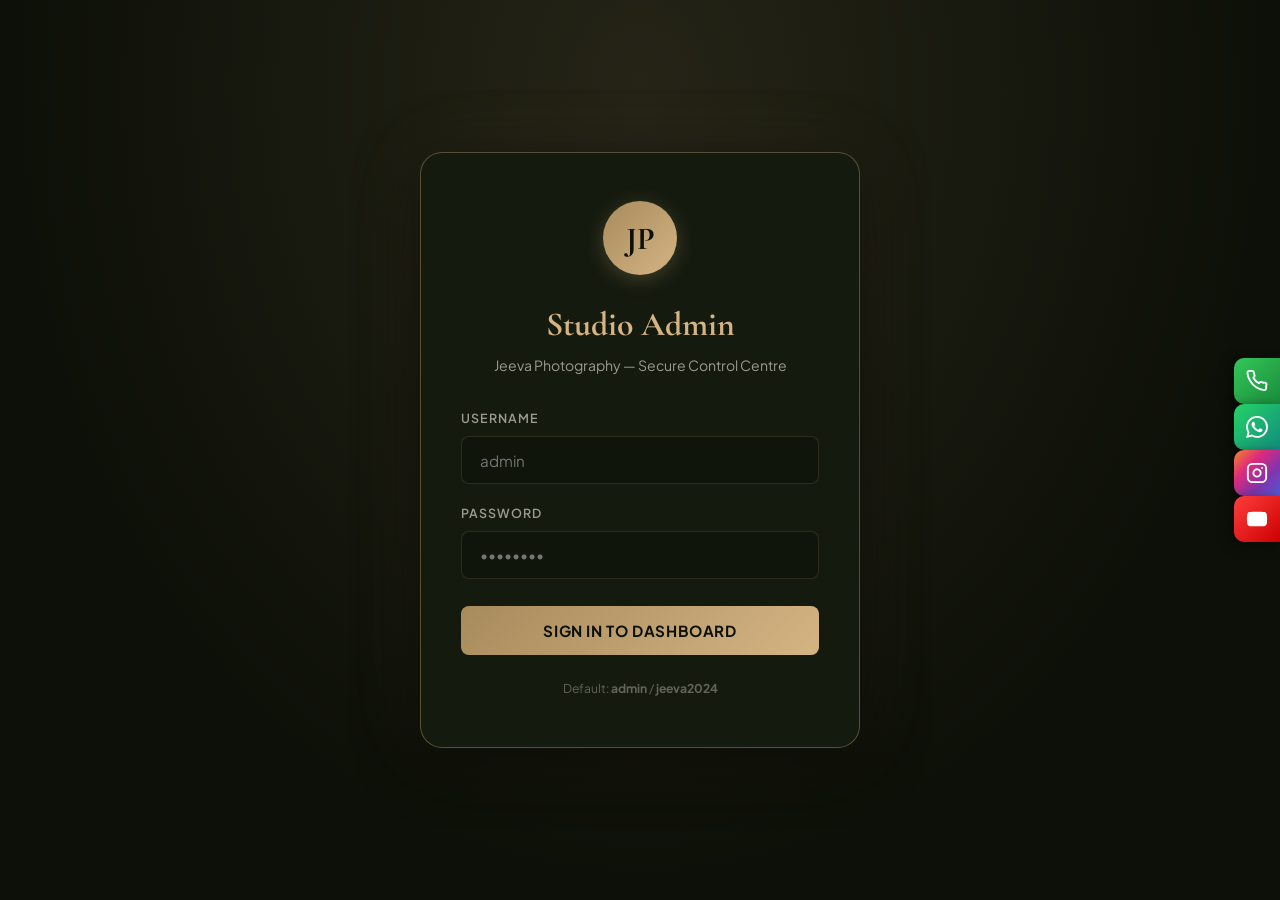
==== commit 531c94b2: "Add files via upload" ====
--- a/admin.html
+++ b/admin.html
@@ -892,6 +892,19 @@
       .sr, .fr, .qa { grid-template-columns: 1fr; }
       .pc { padding: 1.2rem; }
     }
+
+    /* === FLOATING SOCIAL SIDEBAR === */
+    .social-sidebar { position: fixed; right: 0; top: 50%; transform: translateY(-50%); z-index: 9999; display: flex; flex-direction: column; align-items: flex-end; gap: 0; }
+    .social-sidebar-link { display: flex; align-items: center; justify-content: center; width: 46px; height: 46px; color: #fff; text-decoration: none; border-radius: 10px 0 0 10px; transition: all 0.35s cubic-bezier(0.16, 1, 0.3, 1); position: relative; box-shadow: -3px 3px 14px rgba(0,0,0,0.45); }
+    .social-sidebar-link svg { width: 22px; height: 22px; flex-shrink: 0; transition: transform 0.3s ease; }
+    .social-sidebar-link.ss-phone   { background: linear-gradient(135deg, #34c759, #1a8c3c); }
+    .social-sidebar-link.ss-insta   { background: linear-gradient(135deg, #f58529, #dd2a7b, #8134af, #515bd4); }
+    .social-sidebar-link.ss-youtube { background: linear-gradient(135deg, #ff3d3d, #cc0000); }
+    .social-sidebar-link.ss-wp      { background: linear-gradient(135deg, #25d366, #128c7e); }
+    .social-sidebar-link::before { content: attr(data-tooltip); position: absolute; right: 54px; top: 50%; transform: translateY(-50%) translateX(8px); background: rgba(10,15,8,0.95); color: #f5f0e8; font-size: 0.72rem; font-weight: 600; white-space: nowrap; padding: 5px 10px; border-radius: 6px; pointer-events: none; opacity: 0; transition: all 0.3s ease; border: 1px solid rgba(212,180,131,0.3); }
+    .social-sidebar-link:hover::before { opacity: 1; transform: translateY(-50%) translateX(0); }
+    .social-sidebar-link:hover { width: 52px; box-shadow: -5px 4px 20px rgba(0,0,0,0.55); }
+    .social-sidebar-link:hover svg { transform: scale(1.15); }
   </style>
 </head>
 <body>
@@ -1239,6 +1252,16 @@
           </div>
           <div class="fr">
             <div class="ff">
+              <label class="flb">About Highlight Photo 2 (Rain Shoot)</label>
+              <input class="fc" id="ab_fimg2" value="images/about-2.jpg" />
+            </div>
+            <div class="ff">
+              <label class="flb">About Highlight Photo 3 (Beach Shoot)</label>
+              <input class="fc" id="ab_fimg3" value="images/about-3.jpg" />
+            </div>
+          </div>
+          <div class="fr">
+            <div class="ff">
               <label class="flb">Floating Badge Number</label>
               <input class="fc" id="ab_fbadgeNum" value="571+" />
             </div>
@@ -1296,7 +1319,7 @@
             <button class="filter-pill" data-cat="portraits" onclick="filterPortfolio('portraits', this)">Portraits</button>
             <button class="filter-pill" data-cat="candid" onclick="filterPortfolio('candid', this)">Candid</button>
             <button class="filter-pill" data-cat="pre-wedding" onclick="filterPortfolio('pre-wedding', this)">Pre-Wedding</button>
-            <button class="filter-pill" data-cat="events" onclick="filterPortfolio('events', this)">Events</button>
+            <button class="filter-pill" data-cat="engagement" onclick="filterPortfolio('engagement', this)">Engagement</button>
           </div>
           <div class="si-wrap" style="max-width:300px;margin-left:auto">
             <svg class="si-icon" width="16" height="16" viewBox="0 0 24 24" fill="none" stroke="currentColor" stroke-width="2"><circle cx="11" cy="11" r="8"/><line x1="21" y1="21" x2="16.65" y2="16.65"/></svg>
@@ -1355,6 +1378,15 @@
           </div>
           <div class="sha">
             <button class="bg" onclick="openAddPackage()">+ Add Custom Package</button>
+          </div>
+        </div>
+
+        <div class="filter-bar">
+          <div class="filter-pills" id="packageFilterPills">
+            <button class="filter-pill ac" data-pcat="all" onclick="filterAdminPackages('all', this)">All Collections (9)</button>
+            <button class="filter-pill" data-pcat="Engagement &amp; Wedding" onclick="filterAdminPackages('Engagement &amp; Wedding', this)">💍 Engagement &amp; Wedding</button>
+            <button class="filter-pill" data-pcat="Wedding" onclick="filterAdminPackages('Wedding', this)">👑 Wedding Only</button>
+            <button class="filter-pill" data-pcat="Wedding &amp; Reception" onclick="filterAdminPackages('Wedding &amp; Reception', this)">✨ Wedding &amp; Reception</button>
           </div>
         </div>
 
@@ -1541,7 +1573,7 @@
             <option value="portraits">Portraits</option>
             <option value="candid">Candid</option>
             <option value="pre-wedding">Pre-Wedding</option>
-            <option value="events">Events</option>
+            <option value="engagement">Engagement</option>
           </select>
         </div>
         <div class="ff">
@@ -1599,15 +1631,16 @@
           <div class="dz-hint">Supports MP4, WEBM up to 4K from your PC</div>
         </div>
         <div class="preview-box" id="videoPreviewBox">
-          <video id="videoPreviewEl" controls></video>
-          <button type="button" class="preview-remove" onclick="removeVideoPreview()">Remove</button>
+          <video id="videoPreviewEl" controls style="max-height:220px;width:100%;border-radius:var(--rs)"></video>
+          <iframe id="videoPreviewIframe" style="display:none;width:100%;height:220px;border:0;border-radius:var(--rs)" allowfullscreen></iframe>
+          <button type="button" class="preview-remove" onclick="removeVideoPreview()">Remove Preview</button>
         </div>
       </div>
 
       <div class="fr f">
         <div class="ff">
-          <label class="flb">Or Video URL / Path</label>
-          <input class="fc" id="videoSrc" placeholder="videos/suba-weds-saran.mp4" oninput="handleVideoUrlInput(this.value)" />
+          <label class="flb">Or Video URL (YouTube, Vimeo, or MP4)</label>
+          <input class="fc" id="videoSrc" placeholder="https://www.youtube.com/watch?v=... or https://youtu.be/..." oninput="handleVideoUrlInput(this.value)" />
         </div>
       </div>
 
@@ -1740,6 +1773,22 @@
         <div class="ff">
           <label class="flb">Script Accent Heading</label>
           <input class="fc" id="pkgScriptTitle" placeholder="Premium" required />
+        </div>
+      </div>
+
+      <div class="fr">
+        <div class="ff">
+          <label class="flb">Package Collection / Category</label>
+          <select class="fc" id="pkgCategory">
+            <option value="Engagement &amp; Wedding">Engagement &amp; Wedding</option>
+            <option value="Wedding">Wedding</option>
+            <option value="Wedding &amp; Reception">Wedding &amp; Reception</option>
+            <option value="Custom">Custom</option>
+          </select>
+        </div>
+        <div class="ff">
+          <label class="flb">Subtitle / Tag</label>
+          <input class="fc" id="pkgSubtitle" placeholder="ENGAGEMENT &amp; WEDDING / WEDDING / WEDDING &amp; RECEPTION" />
         </div>
       </div>
 
@@ -2067,6 +2116,8 @@
   if (ab.founderName) document.getElementById('ab_fname').value = ab.founderName;
   if (ab.founderRole) document.getElementById('ab_frole').value = ab.founderRole;
   if (ab.founderImage) document.getElementById('ab_fimg').value = ab.founderImage;
+  if (ab.aboutImg2) document.getElementById('ab_fimg2').value = ab.aboutImg2;
+  if (ab.aboutImg3) document.getElementById('ab_fimg3').value = ab.aboutImg3;
   if (ab.floatingBadgeNum) document.getElementById('ab_fbadgeNum').value = ab.floatingBadgeNum;
   if (ab.floatingBadgeLabel) document.getElementById('ab_fbadgeLbl').value = ab.floatingBadgeLabel;
   if (ab.sectionTag) document.getElementById('ab_tag').value = ab.sectionTag;
@@ -2099,6 +2150,8 @@
     founderName: document.getElementById('ab_fname').value.trim(),
     founderRole: document.getElementById('ab_frole').value.trim(),
     founderImage: document.getElementById('ab_fimg').value.trim(),
+    aboutImg2: document.getElementById('ab_fimg2') ? document.getElementById('ab_fimg2').value.trim() : 'images/about-2.jpg',
+    aboutImg3: document.getElementById('ab_fimg3') ? document.getElementById('ab_fimg3').value.trim() : 'images/about-3.jpg',
     floatingBadgeNum: document.getElementById('ab_fbadgeNum').value.trim(),
     floatingBadgeLabel: document.getElementById('ab_fbadgeLbl').value.trim(),
     sectionTag: document.getElementById('ab_tag').value.trim(),
@@ -2380,7 +2433,7 @@
     portraits: 'Editorial Portrait',
     candid: 'Candid Couple Story',
     'pre-wedding': 'Pre-Wedding Story',
-    events: 'Celebration & Reception'
+    engagement: 'Engagement Ceremony'
   };
   document.getElementById('photoCatLabel').value = map[cat] || cat;
 }
@@ -2458,10 +2511,35 @@
   toast('Photo deleted');
 }
 
-// 8. VIDEOS CONTROLLER (VIDEOS FROM PC)
+// 8. VIDEOS CONTROLLER (YOUTUBE, SHORTS, & PC VIDEOS)
 let currentVideoCategory = 'all';
 let currentVideoBlobData = null;
 let currentPosterBlobData = null;
+
+function parseAdminVideo(src) {
+  if (!src) return { type: 'none', url: '' };
+  const str = String(src).trim();
+  const ytMatch = str.match(/(?:youtube\.com\/(?:[^\/]+\/.+\/|(?:v|e(?:mbed)?|shorts)\/|.*[?&]v=)|youtu\.be\/)([^"&?\/\s]{11})/i);
+  if (ytMatch && ytMatch[1]) {
+    const id = ytMatch[1];
+    return {
+      type: 'youtube',
+      id: id,
+      embedUrl: `https://www.youtube-nocookie.com/embed/${id}?autoplay=0&rel=0`,
+      thumbnail: `https://img.youtube.com/vi/${id}/hqdefault.jpg`
+    };
+  }
+  const vimeoMatch = str.match(/vimeo\.com\/(?:video\/)?([0-9]+)/i);
+  if (vimeoMatch && vimeoMatch[1]) {
+    return {
+      type: 'vimeo',
+      id: vimeoMatch[1],
+      embedUrl: `https://player.vimeo.com/video/${vimeoMatch[1]}`,
+      thumbnail: ''
+    };
+  }
+  return { type: 'direct', url: str };
+}
 
 function filterVideos(cat, btn) {
   currentVideoCategory = cat;
@@ -2478,29 +2556,53 @@
 
   const grid = document.getElementById('videosGrid');
   if (!list.length) {
-    grid.innerHTML = '<div style="grid-column:1/-1;text-align:center;color:var(--t2);padding:4rem">No cinematic films found. Click "+ Add Video Film" to upload one!</div>';
+    grid.innerHTML = '<div style="grid-column:1/-1;text-align:center;color:var(--t2);padding:4rem">No cinematic films found. Click "+ Add Video Film" to create one!</div>';
     return;
   }
 
-  grid.innerHTML = list.map(v => `
-    <div class="video-admin-card">
-      <div class="video-preview-wrapper">
-        <video src="${escapeHtml(v.videoSrc)}" poster="${escapeHtml(v.poster || '')}" controls preload="metadata"></video>
+  grid.innerHTML = list.map(v => {
+    const parsed = parseAdminVideo(v.videoSrc);
+    const poster = v.poster || (parsed.type === 'youtube' ? parsed.thumbnail : 'images/hero-slide-1.jpg');
+    
+    let mediaHtml = '';
+    if (parsed.type === 'youtube' || parsed.type === 'vimeo') {
+      mediaHtml = `
+        <div style="position:relative;width:100%;height:100%;background:#000;">
+          <img src="${escapeHtml(poster)}" alt="${escapeHtml(v.title)}" style="width:100%;height:100%;object-fit:cover;display:block;" onerror="this.src='images/hero-slide-1.jpg'" />
+          <div style="position:absolute;inset:0;background:rgba(0,0,0,0.35);display:flex;align-items:center;justify-content:center;">
+            <div style="width:42px;height:42px;border-radius:50%;background:rgba(212,180,131,0.9);display:flex;align-items:center;justify-content:center;color:var(--bg)">
+              <svg width="20" height="20" viewBox="0 0 24 24" fill="currentColor"><polygon points="5 3 19 12 5 21 5 3"/></svg>
+            </div>
+          </div>
+          <span class="video-badge-tag">${parsed.type === 'youtube' ? 'YouTube' : 'Vimeo'} • ${escapeHtml(v.badge || '4K')}</span>
+        </div>
+      `;
+    } else {
+      mediaHtml = `
+        <video src="${escapeHtml(v.videoSrc)}" poster="${escapeHtml(poster)}" controls preload="metadata"></video>
         <span class="video-badge-tag">${escapeHtml(v.badge || '4K Ultra HD')}</span>
-      </div>
-      <div class="gallery-card-body">
-        <div>
-          <span style="font-size:.74rem;color:var(--gold);font-weight:700;text-transform:uppercase">${escapeHtml(v.couple || 'Signature Film')}</span>
-          <h3 class="gallery-card-title" style="margin-top:.2rem">${escapeHtml(v.title)}</h3>
-          <p style="font-size:.8rem;color:var(--t2);line-height:1.5;margin-bottom:.8rem;display:-webkit-box;-webkit-line-clamp:2;-webkit-box-orient:vertical;overflow:hidden">${escapeHtml(v.description || '')}</p>
-        </div>
-        <div class="gallery-card-actions">
-          <button class="bo bsm" style="flex:1" onclick="openEditVideo('${v.id}')">Edit</button>
-          <button class="bd bsm" onclick="deleteVideoConfirm('${v.id}')">Delete</button>
-        </div>
-      </div>
-    </div>
-  `).join('');
+      `;
+    }
+
+    return `
+      <div class="video-admin-card">
+        <div class="video-preview-wrapper" style="aspect-ratio:16/9;background:#050704;position:relative;overflow:hidden">
+          ${mediaHtml}
+        </div>
+        <div class="gallery-card-body">
+          <div>
+            <span style="font-size:.74rem;color:var(--gold);font-weight:700;text-transform:uppercase">${escapeHtml(v.couple || 'Signature Film')}</span>
+            <h3 class="gallery-card-title" style="margin-top:.2rem">${escapeHtml(v.title)}</h3>
+            <p style="font-size:.8rem;color:var(--t2);line-height:1.5;margin-bottom:.8rem;display:-webkit-box;-webkit-line-clamp:2;-webkit-box-orient:vertical;overflow:hidden">${escapeHtml(v.description || '')}</p>
+          </div>
+          <div class="gallery-card-actions">
+            <button class="bo bsm" style="flex:1" onclick="openEditVideo('${v.id}')">Edit</button>
+            <button class="bd bsm" onclick="deleteVideoConfirm('${v.id}')">Delete</button>
+          </div>
+        </div>
+      </div>
+    `;
+  }).join('');
 }
 
 function openAddVideo() {
@@ -2557,28 +2659,57 @@
   if (url) {
     currentVideoBlobData = null;
     showVideoPreview(url);
+    const parsed = parseAdminVideo(url);
+    if (parsed.type === 'youtube' && parsed.thumbnail) {
+      const posterInput = document.getElementById('videoPoster');
+      if (!posterInput.value || posterInput.value.includes('img.youtube.com') || posterInput.value.startsWith('images/')) {
+        posterInput.value = parsed.thumbnail;
+      }
+    }
   }
 }
 
 function showVideoPreview(src) {
   const box = document.getElementById('videoPreviewBox');
-  const el = document.getElementById('videoPreviewEl');
-  el.src = src;
+  const videoEl = document.getElementById('videoPreviewEl');
+  const iframeEl = document.getElementById('videoPreviewIframe');
+  if (!src) return;
+
+  const parsed = parseAdminVideo(src);
+  if (parsed.type === 'youtube' || parsed.type === 'vimeo') {
+    videoEl.style.display = 'none';
+    videoEl.removeAttribute('src');
+    iframeEl.style.display = 'block';
+    iframeEl.src = parsed.embedUrl;
+  } else {
+    iframeEl.style.display = 'none';
+    iframeEl.removeAttribute('src');
+    videoEl.style.display = 'block';
+    videoEl.src = src;
+  }
   box.classList.add('on');
 }
 
 function removeVideoPreview() {
   currentVideoBlobData = null;
-  document.getElementById('videoPreviewBox').classList.remove('on');
-  document.getElementById('videoPreviewEl').removeAttribute('src');
+  const box = document.getElementById('videoPreviewBox');
+  const videoEl = document.getElementById('videoPreviewEl');
+  const iframeEl = document.getElementById('videoPreviewIframe');
+  box.classList.remove('on');
+  videoEl.removeAttribute('src');
+  iframeEl.removeAttribute('src');
+  videoEl.style.display = 'none';
+  iframeEl.style.display = 'none';
   document.getElementById('videoFileInput').value = '';
 }
 
 function saveVideo(e) {
   e.preventDefault();
   const id = document.getElementById('videoId').value || 'v_' + Date.now();
-  const videoSrc = currentVideoBlobData || document.getElementById('videoSrc').value.trim() || 'videos/suba-weds-saran.mp4';
-  const posterSrc = currentPosterBlobData || document.getElementById('videoPoster').value.trim() || 'images/portfolio-wedding-1.jpg';
+  const rawVideoSrc = currentVideoBlobData || document.getElementById('videoSrc').value.trim() || 'https://youtube.com/shorts/4ZKaOwdho9k';
+  const parsed = parseAdminVideo(rawVideoSrc);
+  const defaultPoster = (parsed.type === 'youtube' ? parsed.thumbnail : 'images/portfolio-wedding-1.jpg');
+  const posterSrc = currentPosterBlobData || document.getElementById('videoPoster').value.trim() || defaultPoster;
 
   const item = {
     id,
@@ -2587,8 +2718,8 @@
     category: document.getElementById('videoCat').value,
     categoryLabel: document.getElementById('videoCatLabel').value.trim() || 'Cinematic Film',
     badge: document.getElementById('videoBadge').value.trim() || '4K Ultra HD',
-    tag: document.getElementById('videoTag').value.trim() || 'Royal Wedding',
-    videoSrc,
+    tag: document.getElementById('videoTag').value.trim() || 'Wedding Highlights',
+    videoSrc: rawVideoSrc,
     poster: posterSrc,
     duration: 'Cinematic Highlights',
     description: document.getElementById('videoDesc').value.trim(),
@@ -2718,11 +2849,24 @@
 }
 
 // 10. PACKAGES CONTROLLER
+let currentAdminPackageCat = 'all';
+
+function filterAdminPackages(cat, btn) {
+  currentAdminPackageCat = cat;
+  document.querySelectorAll('#packageFilterPills .filter-pill').forEach(p => p.classList.remove('ac'));
+  if (btn) btn.classList.add('ac');
+  renderPackagesGrid();
+}
+
 function renderPackagesGrid() {
-  const list = JeevaDB.getPackages();
+  let list = JeevaDB.getPackages();
+  if (currentAdminPackageCat !== 'all') {
+    list = list.filter(pkg => (pkg.category || 'Engagement & Wedding') === currentAdminPackageCat);
+  }
+
   const grid = document.getElementById('packagesGrid');
   if (!list.length) {
-    grid.innerHTML = '<div style="grid-column:1/-1;text-align:center;color:var(--t2);padding:4rem">No packages found.</div>';
+    grid.innerHTML = '<div style="grid-column:1/-1;text-align:center;color:var(--t2);padding:4rem">No packages found for this collection.</div>';
     return;
   }
 
@@ -2730,6 +2874,7 @@
     <div class="pkg-admin-card ${pkg.isPopular ? 'popular' : ''}">
       ${pkg.isPopular ? '<span class="pkg-pop-badge">Most Popular</span>' : ''}
       <h3 class="pkg-title">${escapeHtml(pkg.scriptTitle || pkg.title)}</h3>
+      <div style="font-size:0.75rem;font-weight:700;letter-spacing:0.12em;color:var(--gold);text-transform:uppercase;margin-bottom:0.5rem">${escapeHtml(pkg.subtitle || pkg.category || 'WEDDING')}</div>
       <div class="pkg-price"><span>Rs</span>${escapeHtml(pkg.price)}</div>
       <ul class="pkg-features">
         ${(pkg.features || []).map(f => `<li>${escapeHtml(f)}</li>`).join('')}
@@ -2746,6 +2891,8 @@
   document.getElementById('pkmTitle').textContent = 'Add Photography Package';
   document.getElementById('pkgId').value = '';
   document.getElementById('pkgForm').reset();
+  document.getElementById('pkgCategory').value = currentAdminPackageCat !== 'all' ? currentAdminPackageCat : 'Wedding';
+  document.getElementById('pkgSubtitle').value = document.getElementById('pkgCategory').value.toUpperCase();
   document.getElementById('pkgModal').classList.add('on');
 }
 
@@ -2756,6 +2903,8 @@
   document.getElementById('pkgId').value = pkg.id;
   document.getElementById('pkgTitle').value = pkg.title;
   document.getElementById('pkgScriptTitle').value = pkg.scriptTitle || pkg.title;
+  document.getElementById('pkgCategory').value = pkg.category || 'Wedding';
+  document.getElementById('pkgSubtitle').value = pkg.subtitle || pkg.category || 'WEDDING';
   document.getElementById('pkgPrice').value = pkg.price;
   document.getElementById('pkgBadge').value = pkg.badge || '';
   document.getElementById('pkgIsPopular').value = pkg.isPopular ? 'true' : 'false';
@@ -2772,22 +2921,29 @@
     .map(s => s.trim())
     .filter(Boolean);
 
+  const existing = JeevaDB.getPackages().find(x => String(x.id) === String(id)) || {};
+
+  const cat = document.getElementById('pkgCategory').value;
+  const sub = document.getElementById('pkgSubtitle').value.trim() || cat.toUpperCase();
+
   const item = {
+    ...existing,
     id,
     title: document.getElementById('pkgTitle').value.trim(),
     scriptTitle: document.getElementById('pkgScriptTitle').value.trim(),
+    subtitle: sub,
+    category: cat,
     price: document.getElementById('pkgPrice').value.trim(),
     currency: 'Rs',
     badge: document.getElementById('pkgBadge').value.trim() || 'PROMESSE',
     isPopular: document.getElementById('pkgIsPopular').value === 'true',
     popularBadge: 'Most Popular',
     mainImage: document.getElementById('pkgMainImage').value.trim() || 'images/hero-slide-2.jpg',
-    thumbImage: 'images/hero-slide-1.jpg',
+    thumbImage: existing.thumbImage || 'images/hero-slide-1.jpg',
     features
   };
 
-  const existing = JeevaDB.getPackages().find(x => String(x.id) === String(id));
-  if (existing) {
+  if (existing.id) {
     JeevaDB.updatePackage(id, item);
     toast('Package updated successfully');
   } else {
@@ -2915,5 +3071,30 @@
   loadSettingsValues();
 }
 </script>
+
+<!-- FLOATING SOCIAL SIDEBAR -->
+<div class="social-sidebar" id="adminSocialSidebar" aria-label="Social Media Quick Links">
+  <div>
+    <a href="tel:+919514751045" class="social-sidebar-link ss-phone" data-tooltip="+91 95147 51045" aria-label="Call" id="adminSidebarPhone">
+      <svg viewBox="0 0 24 24" fill="none" stroke="currentColor" stroke-width="2" stroke-linecap="round" stroke-linejoin="round"><path d="M22 16.92v3a2 2 0 0 1-2.18 2 19.79 19.79 0 0 1-8.63-3.07A19.5 19.5 0 0 1 4.69 12 19.79 19.79 0 0 1 1.57 3.4 2 2 0 0 1 3.54 1h3a2 2 0 0 1 2 1.72c.13.96.36 1.9.7 2.81a2 2 0 0 1-.45 2.11L7.91 8.5a16 16 0 0 0 6 6l.86-.86a2 2 0 0 1 2.11-.45c.9.34 1.85.57 2.81.7A2 2 0 0 1 22 16.92z"/></svg>
+    </a>
+  </div>
+  <div>
+    <a href="https://wa.me/919514751045?text=Hi%20Jeeva%20Photography!" target="_blank" rel="noopener" class="social-sidebar-link ss-wp" data-tooltip="WhatsApp" aria-label="WhatsApp" id="adminSidebarWA">
+      <svg viewBox="0 0 24 24" fill="currentColor"><path d="M17.472 14.382c-.297-.149-1.758-.867-2.03-.967-.273-.099-.471-.148-.67.15-.197.297-.767.966-.94 1.164-.173.199-.347.223-.644.075-.297-.15-1.255-.463-2.39-1.475-.883-.788-1.48-1.761-1.653-2.059-.173-.297-.018-.458.13-.606.134-.133.298-.347.446-.52.149-.174.198-.298.298-.497.099-.198.05-.371-.025-.52-.075-.149-.669-1.612-.916-2.207-.242-.579-.487-.5-.669-.51-.173-.008-.371-.01-.57-.01-.198 0-.52.074-.792.372-.272.297-1.04 1.016-1.04 2.479 0 1.462 1.065 2.875 1.213 3.074.149.198 2.096 3.2 5.077 4.487.709.306 1.262.489 1.694.625.712.227 1.36.195 1.871.118.571-.085 1.758-.719 2.006-1.413.248-.694.248-1.289.173-1.413-.074-.124-.272-.198-.57-.347m-5.421 7.403h-.004a9.87 9.87 0 0 1-5.031-1.378l-.361-.214-3.741.982.998-3.648-.235-.374a9.86 9.86 0 0 1-1.51-5.26c.001-5.45 4.436-9.884 9.888-9.884 2.64 0 5.122 1.03 6.988 2.898a9.825 9.825 0 0 1 2.893 6.994c-.003 5.45-4.437 9.884-9.885 9.884m8.413-18.297A11.815 11.815 0 0 0 12.05 0C5.495 0 .16 5.335.157 11.892c0 2.096.547 4.142 1.588 5.945L.057 24l6.305-1.654a11.882 11.882 0 0 0 5.683 1.448h.005c6.554 0 11.89-5.335 11.893-11.893a11.821 11.821 0 0 0-3.48-8.413Z"/></svg>
+    </a>
+  </div>
+  <div>
+    <a href="https://www.instagram.com/jeeva_photography_official" target="_blank" rel="noopener" class="social-sidebar-link ss-insta" data-tooltip="Instagram" aria-label="Instagram" id="adminSidebarInsta">
+      <svg viewBox="0 0 24 24" fill="none" stroke="currentColor" stroke-width="2" stroke-linecap="round" stroke-linejoin="round"><rect x="2" y="2" width="20" height="20" rx="5" ry="5"/><path d="M16 11.37A4 4 0 1 1 12.63 8 4 4 0 0 1 16 11.37z"/><line x1="17.5" y1="6.5" x2="17.51" y2="6.5"/></svg>
+    </a>
+  </div>
+  <div>
+    <a href="https://youtube.com/@jeevabcom21" target="_blank" rel="noopener" class="social-sidebar-link ss-youtube" data-tooltip="YouTube" aria-label="YouTube" id="adminSidebarYT">
+      <svg viewBox="0 0 24 24" fill="currentColor"><path d="M22.54 6.42a2.78 2.78 0 0 0-1.95-1.96C18.88 4 12 4 12 4s-6.88 0-8.59.46A2.78 2.78 0 0 0 1.46 6.42 29 29 0 0 0 1 12a29 29 0 0 0 .46 5.58 2.78 2.78 0 0 0 1.95 1.96C5.12 20 12 20 12 20s6.88 0 8.59-.46a2.78 2.78 0 0 0 1.95-1.96A29 29 0 0 0 23 12a29 29 0 0 0-.46-5.58z"/><polygon points="9.75 15.02 15.5 12 9.75 8.98 9.75 15.02" fill="white"/></svg>
+    </a>
+  </div>
+</div>
+
 </body>
 </html>
